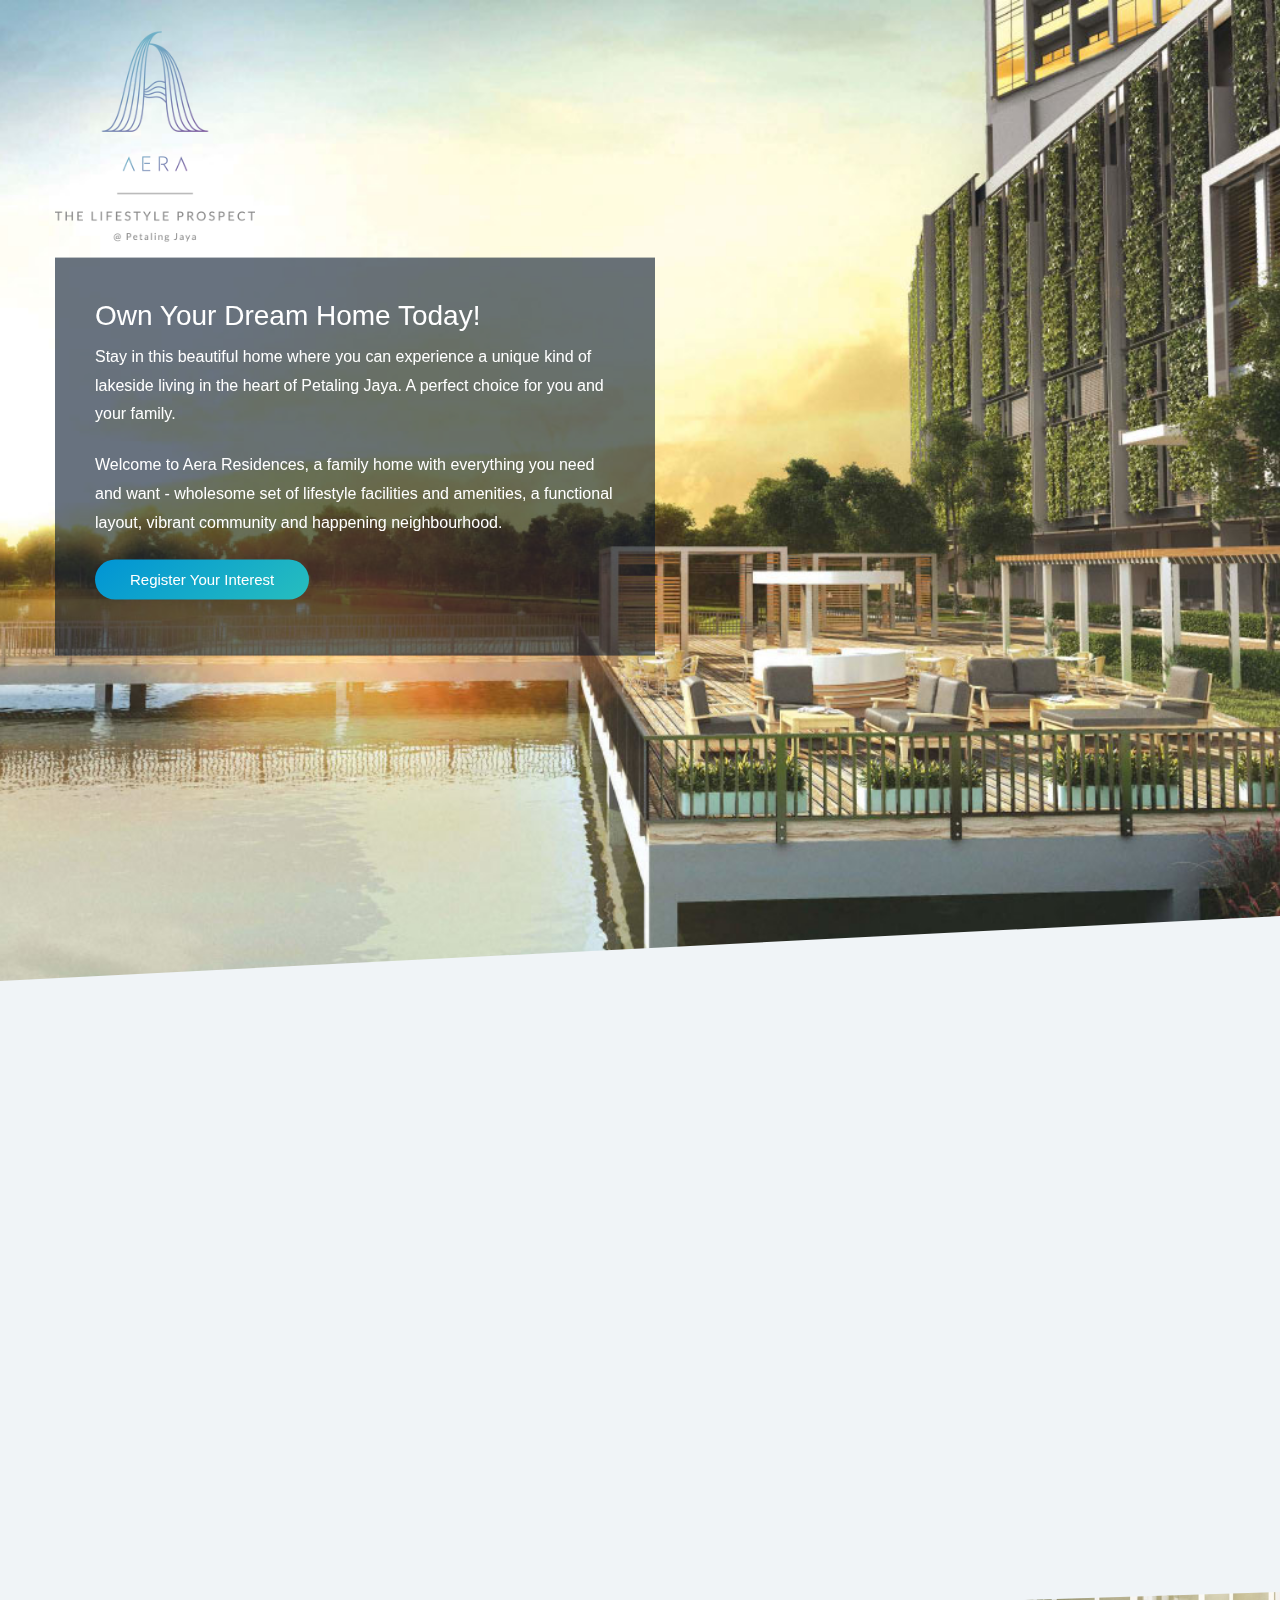
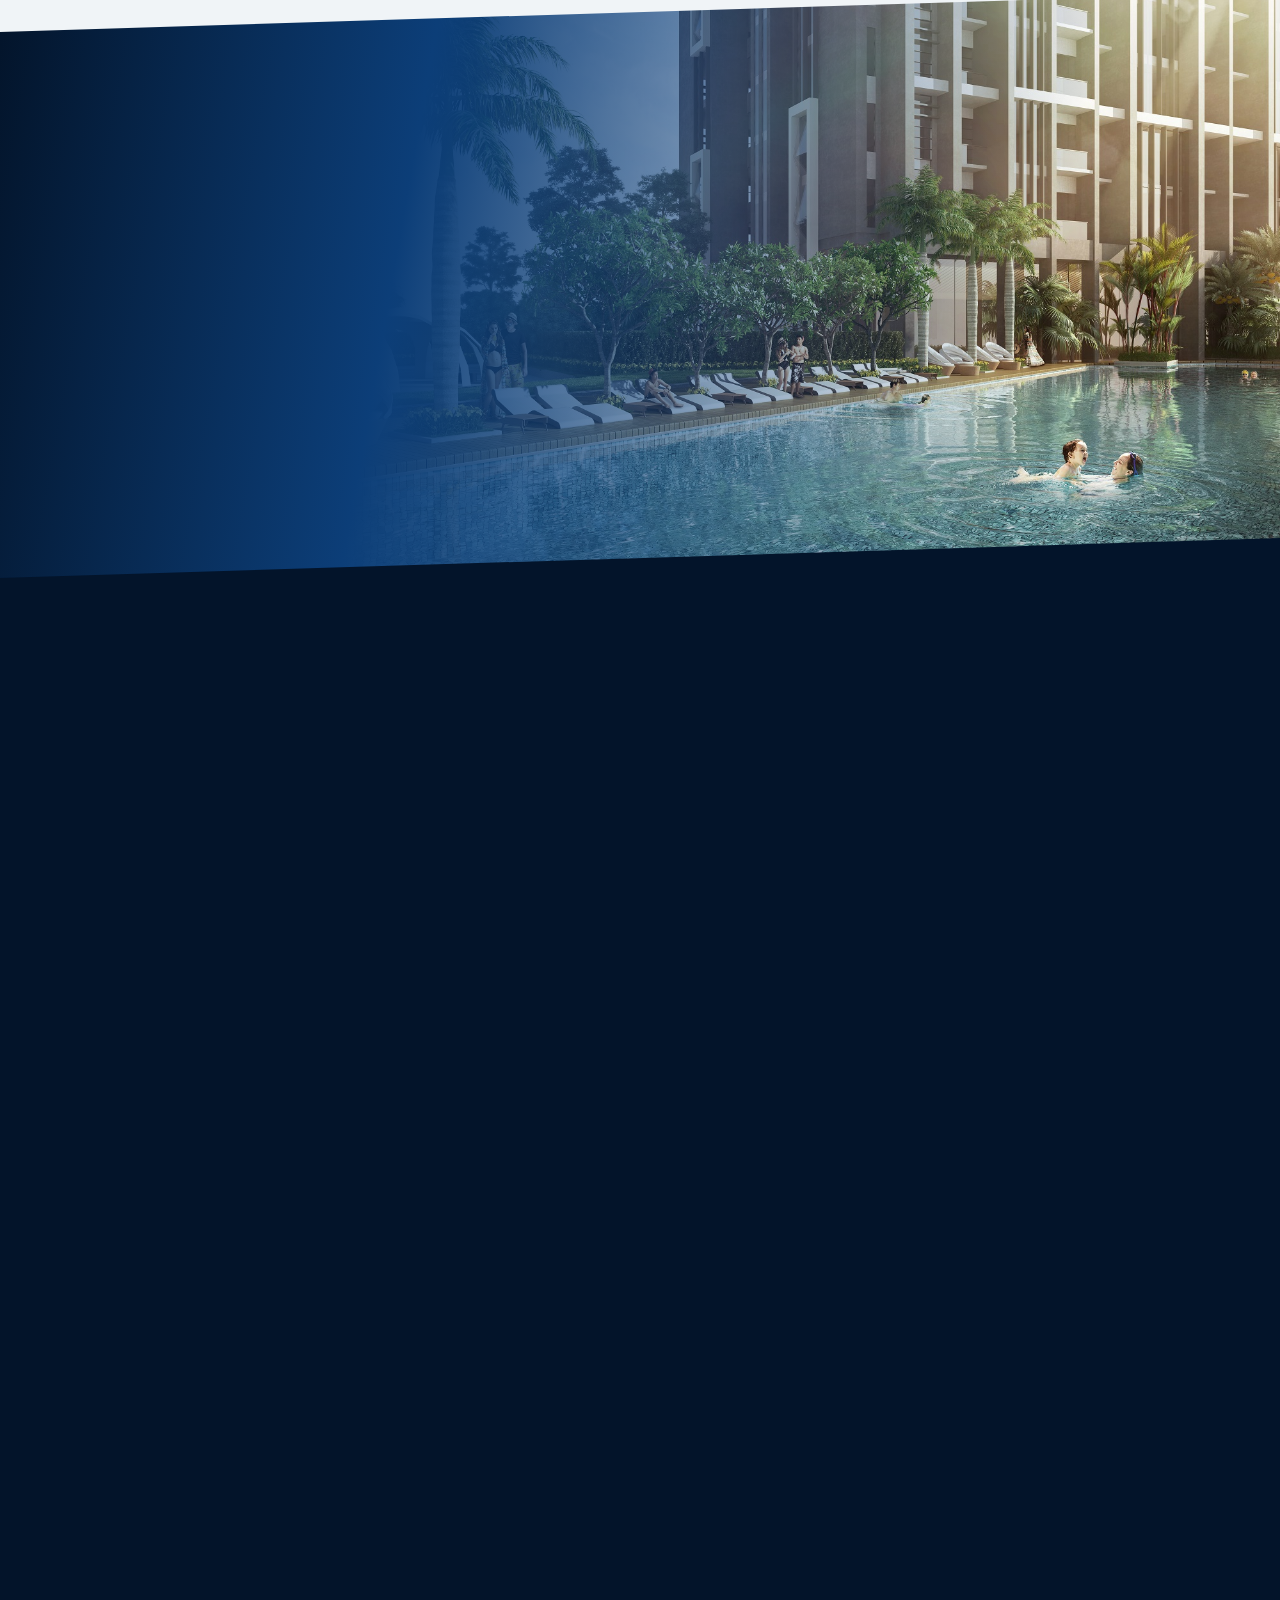
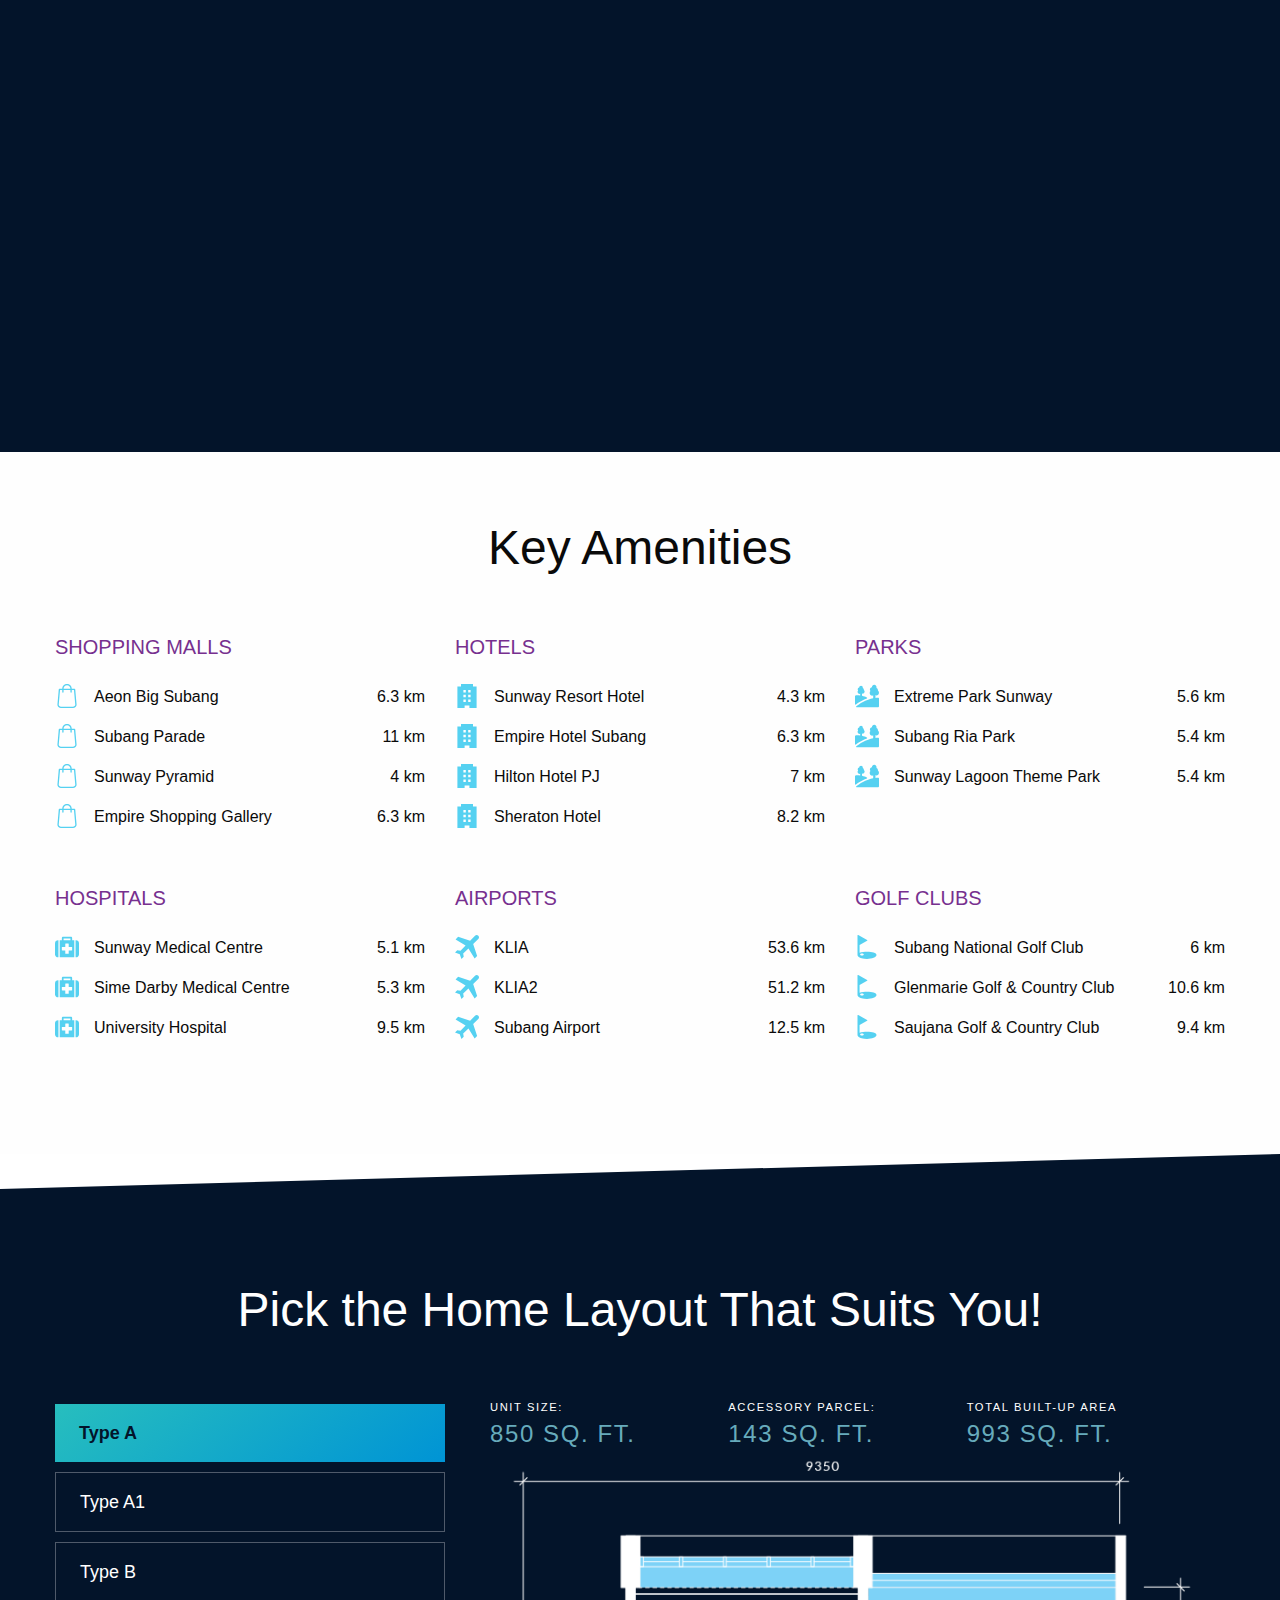
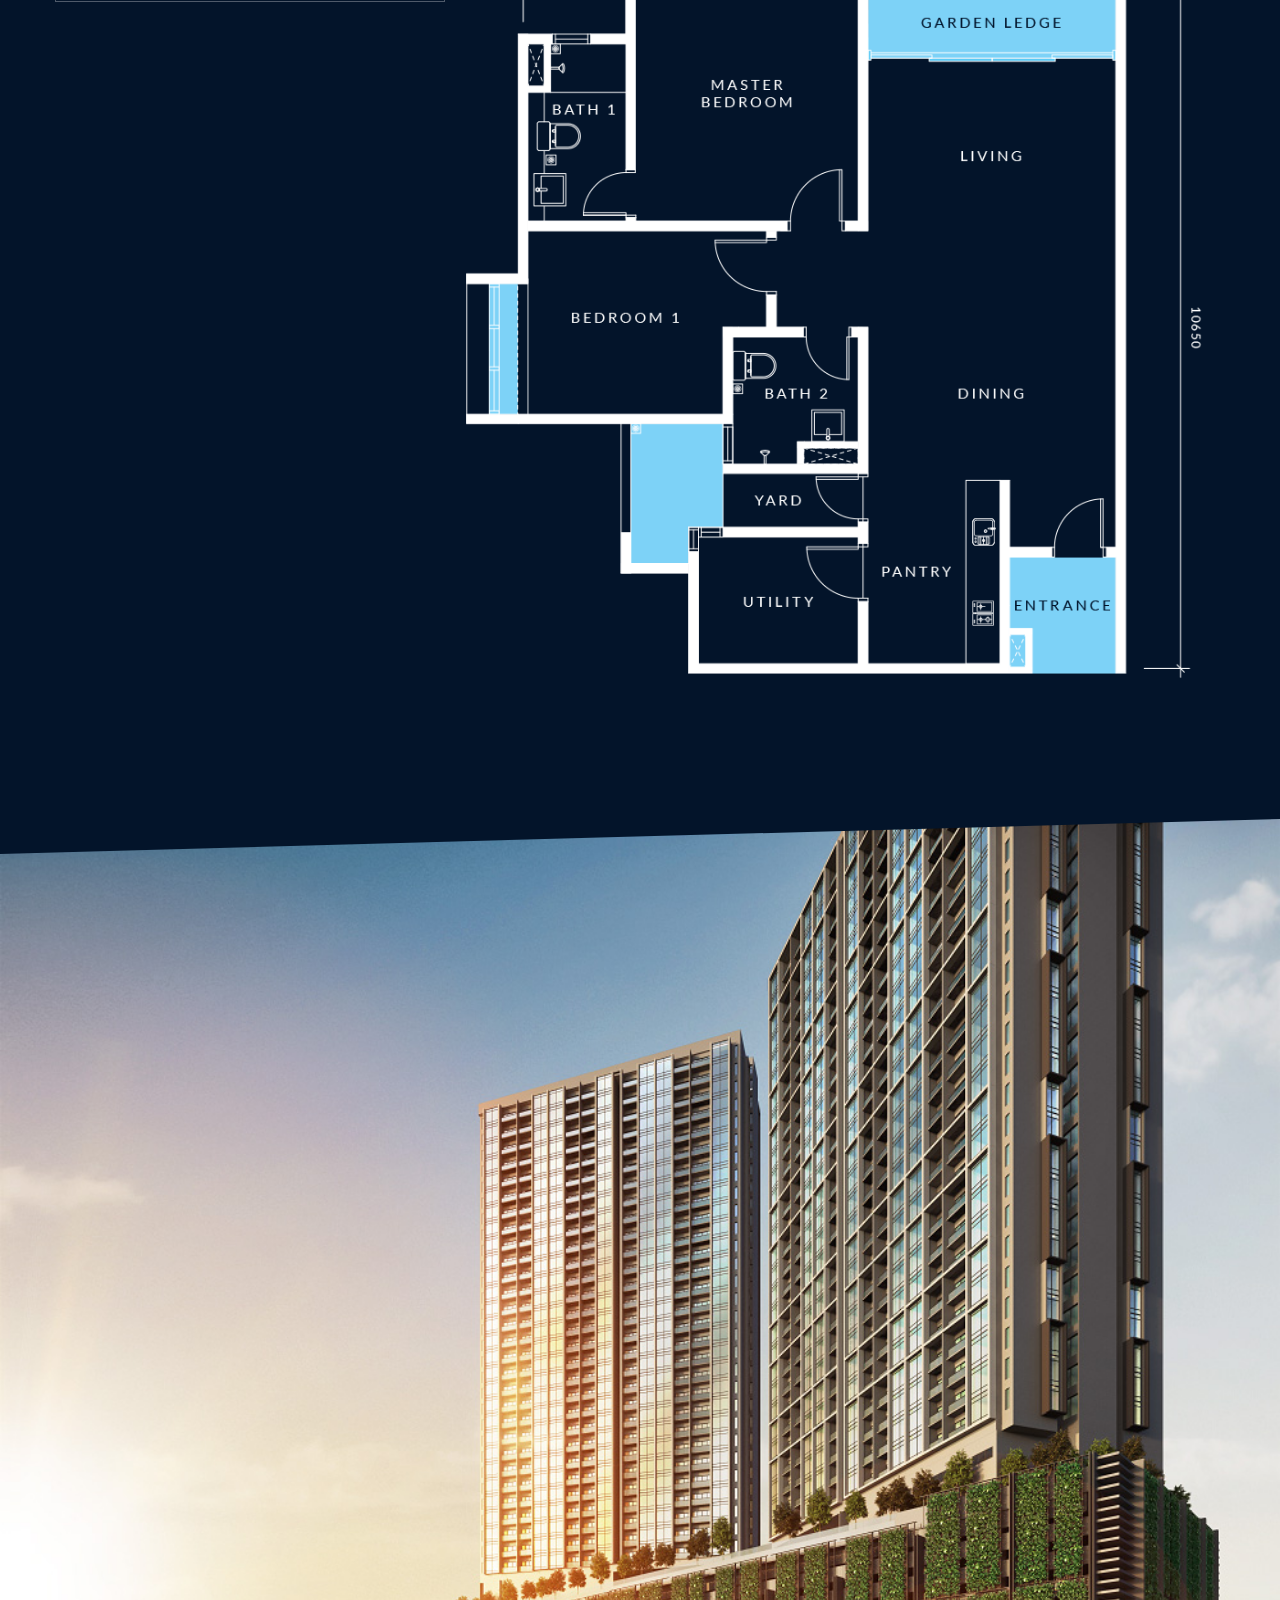
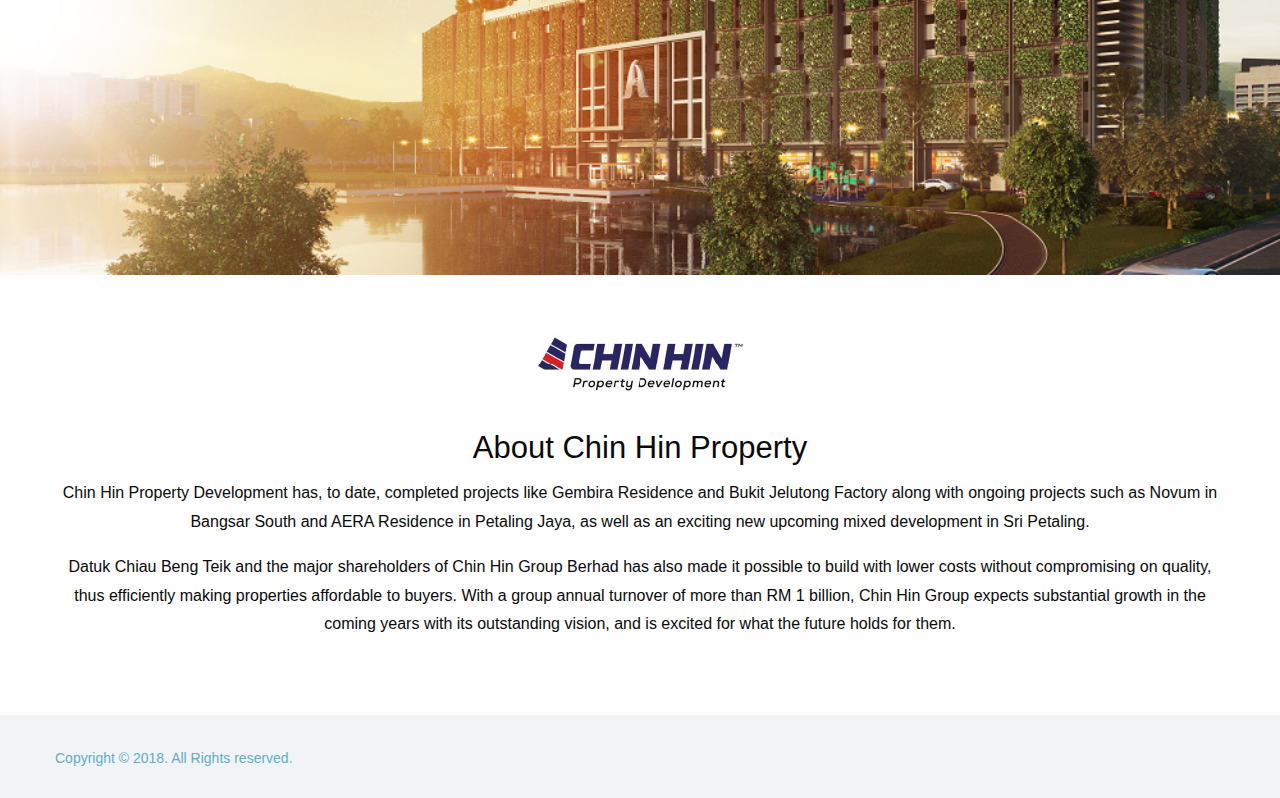
==== index.html @ 3e1ab2da "First commit DIST only" ====
<!DOCTYPE html>
<html class="no-js" lang="en" dir="ltr">

<head>
	<meta charset="utf-8" />
	<title>Attitude - Conference Template</title>
	<meta name="viewport" content="width=device-width, initial-scale=1.0">
	<!-- Favicon -->
	<link rel="shortcut icon" type="image/x-icon" href="assets/images/favicon.ico" />

	<link rel="stylesheet" href="assets/styles/vendors.min.css" />
	<link rel="stylesheet" href="style.css" />

	<!-- JavaScripts -->
	<script src="assets/javascripts/vendor.min.js"></script>
	<link href="https://fonts.googleapis.com/css?family=Hind:300,400,500,600,700|Poppins:300,400,500,600,700&amp;subset=devanagari,latin-ext"
	 rel="stylesheet">
</head>

<body>
	<div id="page" class="hfeed site boxed-page-full">
		<!-- In order to make the page boxed, you can apply 1. boxed-page-1280, 2. boxed-page-1400, 3. boxed-page-1600 or boxed-page-1920 -->
		<div id="main" class="site-main">
			<section id="home-page-hero" class="slider-intro home-page-hero bottom-edge" style="background-image: url('assets/images/header.jpg');">
				<div class="slide-alt">
					<!-- You can apply gradient-a, gradient-b, gradient-c, gradient-d -->
					<div class="slide-content">
						<div class="grid-container grid-container-padded">
							<div class="linear">
								<div class="grid-x">
									<div data-aos="fade-up" class="cell">
										<img data-aos="fade-right" src="assets/images/logo-small.png" alt="logo" class="logo-card">
										<div class="slide-content-inner">
											<h1 class="slide-title">Own Your Dream Home Today!</h1>
											<p>Stay in this beautiful home where you can experience a unique kind of lakeside living in the heart of Petaling
												Jaya. A perfect choice for you and your family.</p>
											<p>Welcome to Aera Residences, a family home with everything you need and want - wholesome set of lifestyle facilities
												and amenities, a functional layout, vibrant community and happening neighbourhood.</p>
											<a href="#contact" class="button action-button gradient-light-blue expanded">Register Your Interest</a>
											<!-- /.slide-actions -->
										</div>
									</div>
									<!-- /.slide-content-inner -->
								</div>
							</div>
							<!-- /.heading.fiftyHeight -->
						</div>
					</div>
			</section>
			<!-- /.home-page-hero -->
			<!-- Welcome Section -->
			<section id="about" class="welcome gray" data-magellan-target="about">
				<div class="grid-container">
					<div class="grid-x">
						<div class="cell large-12">
							<div class="text-center shadow top-negative float-box" data-aos="fade-up">
								<!-- add top negative -->
								<header class="section-head">
									<img class="float-center logo-card" src="assets/images/logo-small.png" alt="logo">
									<h3 class="section-title">Aera, The The Remarkable Residence @ Petaling Jaya</h3>
									<!-- /.section-title -->
									<p class="section-head-actions">
										Strategically situated in a location where thriving communities are a main attraction, the Subang, Bandar Sunway, Puchong
										and Petaling Jaya areas are known for their lively surroundings and never-ending activities. An abundance of entertainment
										and dining options are available, leaving residents and tourists alike spoilt for choice upon entering these ever
										bustling areas.
									</p>
									<!-- /.section-head-actions -->
									<hr>
								</header>
								<!-- /.section-head -->
								<div class="section-body">
									<div class="grid-x grid-margin-x">
										<div class="medium-6 large-4 cell">
											<h4>Connected to major highways & expressway</h4>
										</div>
										<div class="medium-6 large-4 cell">
											<h4>Leisurely & accommodating eateries in the neighbourhood</h4>
										</div>
										<div class="medium-6 large-4 cell">
											<h4>Laying the foundation for futures: Education Hubs</h4>
										</div>
										<div class="medium-6 large-4 large-offset-2 cell">
											<h4>Inspiring interior with designer furnishing</h4>
										</div>
										<div class="medium-6 large-4 cell">
											<h4>3KM to Bandar Sunway</h4>
										</div>
									</div>
								</div>
								<!-- /.section-body -->
							</div>
							<!-- /.radius.shadow -->
						</div>
					</div>
				</div>
			</section>
			<!-- /.welcome -->

			<!-- Speaker Section -->
			<div id="section-pool" class="section-pool" style="background-image: url('assets/images/pool-bg.jpg');" data-magellan-target="speakers">
				<section class="gradient-pool t-gray-b-blue lifestyle">
					<div class="grid-container inner-padding">
						<div class="grid-x">
							<div data-aos="fade-right" class="cell medium-7 large-4">
								<object type="image/svg+xml" data="assets/svg/yoga.svg"></object>
								<object type="image/svg+xml" data="assets/svg/restaurant.svg"></object>
								<object type="image/svg+xml" data="assets/svg/pool.svg"></object>
								<object type="image/svg+xml" data="assets/svg/drinks.svg"></object>
								<h3>Lifestyle Focused</h3>
								<!-- /.section-title -->
								<p>
									Subheadline: An impressive variety of facilities are at your disposal here at Aera Residence. Exuding a resort-style ambiance
									with lush palm trees, you can lounge around the pool, dive into the cool waters for respite, and stretch your tension
									away at the yoga deck.
								</p>
								<!-- /.section-head-actions -->
							</div>
						</div>
					</div>
				</section>
				<!-- /.team -->
			</div>

			<!-- Features Section -->
			<section class="map dark">
				<div class="grid-container">
					<div class="grid-x">
						<div class="cell large-10 large-offset-1">
							<div data-aos="fade-up" class="shadow top-negative float-box show-unit">
								<!-- add top negative -->
								<img src="assets/images/indoor1.jpg" alt="logo">
								<header>
									<h3>Show Unit is Open for Viewing!</h3>
									<p>Book a session to visit our show unit. Make an appointment with us now!</p>
									<a href="#contact" class="button action-button gradient-light-blue expanded">Schedule for Viewing</a>
								</header>
								<!-- /.section-head -->
							</div>
							<!-- /.radius.shadow -->
						</div>
						<div data-aos="fade" class="cell text-center map">
							<h1 class="section-title">Where Three Cities Meet</h1>
							<h5 class="subheader">Excellent Connectivity & Accessibility</h5>
							<p class="section-text">Sitting right in the apex where major cities converge, Aera Residence is geared to be in the centre of it all. Residents
								will enjoy unparalleled accessibility to landmarks and lifestyle hubs, and elevate the living experience to one that
								is abovethe rest.</p>
							<img src="assets/images/map.png" alt="">
						</div>
					</div>
				</div>
			</section>
			<!-- /.map -->
			<section>
				<div class="grid-container">
					<div class="grid-x inner-padding grid-padding-x">
						<div class="cell">
							<div class="header section-head">
								<h1 class="section-title">Key Amenities</h1>
							</div>
						</div>
						<div class="cell medium-6 large-4 place-list malls">
							<h5>SHOPPING MALLS</h5>
							<ul>
								<li>
									<object type="image/svg+xml" data="assets/svg/shopping.svg"></object>
									<span class="place">Aeon Big Subang</span>
									<span class="distance">6.3 km</span>
								</li>
								<li>
									<object type="image/svg+xml" data="assets/svg/shopping.svg"></object>Subang Parade
									<span class="distance">11 km</span>
								</li>
								<li>
									<object type="image/svg+xml" data="assets/svg/shopping.svg"></object>Sunway Pyramid
									<span class="distance">4 km</span>
								</li>
								<li>
									<object type="image/svg+xml" data="assets/svg/shopping.svg"></object>Empire Shopping Gallery
									<span class="distance">6.3 km</span>
								</li>
							</ul>
						</div>
						<div class="cell medium-6 large-4 place-list hotels">
							<h5>HOTELS</h5>
							<ul>
								<li>
									<object type="image/svg+xml" data="assets/svg/hotel.svg"></object>Sunway Resort Hotel
									<span class="distance">4.3 km</span>
								</li>
								<li>
									<object type="image/svg+xml" data="assets/svg/hotel.svg"></object>Empire Hotel Subang
									<span class="distance">6.3 km</span>
								</li>
								<li>
									<object type="image/svg+xml" data="assets/svg/hotel.svg"></object>Hilton Hotel PJ
									<span class="distance">7 km</span>
								</li>
								<li>
									<object type="image/svg+xml" data="assets/svg/hotel.svg"></object>Sheraton Hotel
									<span class="distance">8.2 km</span>
								</li>
							</ul>
						</div>
						<div class="cell medium-6 large-4 place-list parks">
							<h5>PARKS</h5>
							<ul>
								<li>
									<object type="image/svg+xml" data="assets/svg/parks.svg"></object>Extreme Park Sunway
									<span class="distance">5.6 km</span>
								</li>
								<li>
									<object type="image/svg+xml" data="assets/svg/parks.svg"></object>Subang Ria Park
									<span class="distance">5.4 km</span>
								</li>
								<li>
									<object type="image/svg+xml" data="assets/svg/parks.svg"></object>Sunway Lagoon Theme Park
									<span class="distance">5.4 km</span>
								</li>
							</ul>
						</div>
						<div class="cell medium-6 large-4 place-list hospitals">
							<h5>HOSPITALS</h5>
							<ul>
								<li>
									<object type="image/svg+xml" data="assets/svg/hospital.svg"></object>Sunway Medical Centre
									<span class="distance">5.1 km</span>
								</li>
								<li>
									<object type="image/svg+xml" data="assets/svg/hospital.svg"></object>Sime Darby Medical Centre
									<span class="distance">5.3 km</span>
								</li>
								<li>
									<object type="image/svg+xml" data="assets/svg/hospital.svg"></object>University Hospital
									<span class="distance">9.5 km</span>
								</li>
							</ul>
						</div>
						<div class="cell medium-6 large-4 place-list airports">
							<h5>AIRPORTS</h5>
							<ul>
								<li>
									<object type="image/svg+xml" data="assets/svg/plane.svg"></object>KLIA
									<span class="distance">53.6 km</span>
								</li>
								<li>
									<object type="image/svg+xml" data="assets/svg/plane.svg"></object>KLIA2
									<span class="distance">51.2 km</span>
								</li>
								<li>
									<object type="image/svg+xml" data="assets/svg/plane.svg"></object>Subang Airport
									<span class="distance">12.5 km</span>
								</li>
							</ul>
						</div>
						<div class="cell medium-6 large-4 place-list golf-clubs">
							<h5>GOLF CLUBS</h5>
							<ul>
								<li>
									<object type="image/svg+xml" data="assets/svg/golf.svg"></object>Subang National Golf Club
									<span class="distance">6 km</span>
								</li>
								<li>
									<object type="image/svg+xml" data="assets/svg/golf.svg"></object>Glenmarie Golf & Country Club
									<span class="distance">10.6 km</span>
								</li>
								<li>
									<object type="image/svg+xml" data="assets/svg/golf.svg"></object>Saujana Golf & Country Club
									<span class="distance">9.4 km</span>
								</li>
							</ul>
						</div>
					</div>
				</div>
			</section>
			<!-- Schedule -->
			<section class="floor-plan dark t-white-b-gray">
				<div class="grid-container inner-padding">
					<div class="grid-x">
						<div class="cell">
							<header class="section-head">
								<h1 class="section-title">Pick the Home Layout That Suits You!</h1>
							</header>
							<!-- /.section-head -->
							<div class="grid-x collapse schedule-body">
								<div class="cell large-4">
									<ul class="vertical tabs" data-tabs id="example-tabs">
										<li class="tabs-title is-active">
											<a href="#panel1v" aria-selected="true">Type A</a>
										</li>
										<li class="tabs-title">
											<a href="#panel2v">Type A1</a>
										</li>
										<li class="tabs-title">
											<a href="#panel3v">Type B</a>
										</li>
									</ul>
								</div>
								<div class="cell large-8">
									<div class="tabs-content" data-tabs-content="example-tabs">
										<!-- Pane #1 -->
										<div class="tabs-panel is-active " id="panel1v">
											<div class="grid-x grid-padding-x size">
												<div class="cell medium-4">UNIT SIZE:
													<span>850 SQ. FT.</span>
												</div>
												<div class="cell medium-4">ACCESSORY PARCEL:
													<span>143 SQ. FT.</span>
												</div>
												<div class="cell medium-4">TOTAL BUILT-UP AREA
													<span>993 SQ. FT.</span>
												</div>
											</div>
											<div class="cell plan-img">
												<img src="assets/images/type-a.png" alt="">
											</div>
										</div>
										<!-- /#panel1v -->
										<div class="tabs-panel" id="panel2v">
											<div class="grid-x grid-padding-x size">
												<div class="cell medium-4">UNIT SIZE:
													<span>850 SQ. FT.</span>
												</div>
												<div class="cell medium-4">ACCESSORY PARCEL:
													<span>160 SQ. FT.</span>
												</div>
												<div class="cell medium-4">TOTAL BUILT-UP AREA
													<span>1,010 SQ. FT.</span>
												</div>
											</div>
											<div class="cell plan-img">
												<img src="assets/images/type-a1.png" alt="">
											</div>
										</div>
										<!-- /#panel1v -->
										<div class="tabs-panel " id="panel3v">
											<div class="grid-x grid-padding-x size">
												<div class="cell medium-4">UNIT SIZE:
													<span>550 SQ. FT.</span>
												</div>
												<div class="cell medium-4">ACCESSORY PARCEL:
													<span>168 SQ. FT.</span>
												</div>
												<div class="cell medium-4">TOTAL BUILT-UP AREA
													<span>718 SQ. FT.</span>
												</div>
											</div>
											<div class="cell plan-img">
												<img src="assets/images/type-b.png" alt="">
											</div>
										</div>
										<!-- /#panel1v -->

									</div>
								</div>
							</div>
						</div>
						<div class="clearfix"></div>
					</div>
					<!-- /.row -->
				</div>
			</section>
			<!-- Boob Appointment Sectin -->
			<section id="contact" class="contact inner-padding gray" style="background-image: url('assets/images/full-build.jpg');">
				<div class="grid-container inner-padding">
					<div class="grid-x">
						<div class="cell medium-10 medium-offset-1 shadow float-box" data-aos="fade-up">
							<header class="section-head">
								<h3 class="section-title text-center ">You are a step closer to your dream home!</h3>
								<p class="section-head-actions text-center">Fill in your details below to get more information about easy ownership scheme, and get to schedule a private viewing
									at our show unit. Wait no more!</p>
								<hr>
							</header>
							<!-- /.section-head -->
							<div class="section-body">
								<form data-abide novalidate>
									<div data-abide-error class="alert callout" style="display: none;">
										<p>
											<i class="fi-alert"></i> There are some errors in your form.</p>
									</div>

									<!-- First Name -->
									<div class="grid-x grid-margin-x">
										<div class="cell small-12 medium-4 ">
											<label>
												<input type="text" placeholder="Your Name" aria-describedby="Insert Your Name" required>
												<span class="form-error">
													Name is required
												</span>
											</label>
										</div>
										<!-- Email -->
										<div class="cell small-12 medium-4">
											<label>
												<input type="email" placeholder="Email" aria-describedby="Insert Your Email" required>
												<span class="form-error">
													Email address is required
												</span>
											</label>
										</div>
										<!-- contact -->
										<div class="cell small-12 medium-4 ">
											<label>
												<input type="tel" placeholder="Contact Number" aria-describedby="Contact Number" required>
												<span class="form-error">
													Phone Number is required
												</span>
											</label>
										</div>
										<!-- /.grid-x .grid-margin-x -->
										<!-- Submit Button -->
										<fieldset class="cell medium-8">
											<input id="checkbox1" type="checkbox">
											<label class="small-text" for="checkbox1">I confirm that I have read and understand your Privacy Policy and hereby consent to the collection and processing
												of my personal data by or on behalf of Chin Hin Property Development and/or its related corporations, jointly
												controlled companies, associates, saffiliates and partners in accordance therewith.</label>
										</fieldset>
										<fieldset class="cell medium-4">
											<button class="button action-button purple expanded" type="submit" value="Submit">Send Now</button>
										</fieldset>
								</form>
								</div>
							</div>
						</div>
					</div>
			</section>
			<!-- /.contact -->
			<section class="about-chinhin">
				<div class="grid-container inner-padding">
					<div class="grid-x">
						<div class="cell text-center">
							<img src="assets/images/Chin-logo.png" alt="Chin Properties logo">
							<h3>About Chin Hin Property</h3>
							<p>Chin Hin Property Development has, to date, completed projects like Gembira Residence and Bukit Jelutong Factory along
								with ongoing projects such as Novum in Bangsar South and AERA Residence in Petaling Jaya, as well as an exciting
								new upcoming mixed development in Sri Petaling.</p>
							<p>Datuk Chiau Beng Teik and the major shareholders of Chin Hin Group Berhad has also made it possible to build with
								lower costs without compromising on quality, thus efficiently making properties affordable to buyers. With a group
								annual turnover of more than RM 1 billion, Chin Hin Group expects substantial growth in the coming years with its
								outstanding vision, and is excited for what the future holds for them.</p>
						</div>
					</div>
				</div>
			</section>
			</div>
			<!-- #main -->

			<!-- Footer Section -->
			<footer id="colophon" class="site-footer gray" role="contentinfo">
				<!-- Copyright Section -->
				<div class="copy">
					<div class="grid-container">
						<div class="grid-x grid-margin-x">
							<div class="small-12 medium-auto cell">
								<p class="copyright">
									Copyright &copy; 2018. All Rights reserved.
								</p>
							</div>
						</div>
					</div>
				</div>
			</footer>
			<!-- .site-footer -->
			</div>
			<!-- JavaScripts -->
			<script src="assets/javascripts/main.min.js"></script>
</body>

</html>
---- style.css ----
/*
Theme Name: Attitude HTML Template
Theme URI: https://wplook.com/
Author: WPlook Themes (Victor Tihai)
Author URI: https://wplook.com/
Description: Attitude is HTML Template
Version: 1.0.2
Last Update: 08/09/2017 (d/m/y);


==========================================================================
===== Table Of Content  =====
==========================================================================

0. MIXIN Founctions
1. Boxed Size
2. Background Gradients
	Gradient -> a
	Gradient -> b
	Gradient -> c
	Gradient -> d
	Gradient -> e
	Gradient -> f
	Gradient -> g
	Gradient -> h
	Gradient -> i
	Gradient -> j
3. Text Gradients
4. Border Gradients
5. Opacity
6. Radius
7. Shadow
8. Edges
9. Typography
10. Toolbar
11. Header
12. Slider Intro
13. Menus
14. Blog Posts
15. Single Post Styles
16. Sections
	Default Section Styles
	Sponsor Section
	Donation Slider Section
	Book Appointment Section
	Welcome Section
	Action Bar Section
	Key Benefits Section
	Price Section
	Blog Posts Section
	Schedule Section
	Testimonials Section
	Team Section
	Welcome Section 2
	Venue Section
	Features Section
17. Comments
18. Sidebar Widgets
19. Elements - > Accordion
20. Owl Carousel
21. Footer
22. Buttons
23. Projects
24. Motion ui Transitions
25. Motion ui Animations

*/
/* ==========================================================================
/* ===== MIXIN Founctions  ===== */
/*========================================================================== */
@keyframes pulse {
  0% {
    -webkit-transform: scale(1);
            transform: scale(1);
    opacity: 1; }
  50% {
    -webkit-transform: scale(1.2);
            transform: scale(1.2);
    opacity: 0,7; }
  100% {
    -webkit-transform: scale(1);
            transform: scale(1);
    opacity: 1; } }

@-webkit-keyframes pulse {
  0% {
    -webkit-transform: scale(1);
    opacity: 1; }
  50% {
    -webkit-transform: scale(1.2);
    opacity: 0,7; }
  100% {
    -webkit-transform: scale(1);
    opacity: 1; } }

/* ==========================================================================
/* ===== Boxed  ===== */
/*========================================================================== */
.boxed-page-1280 {
  max-width: 1280px;
  margin: 0 auto; }

.boxed-page-1400 {
  max-width: 1400px;
  margin: 0 auto; }

.boxed-page-1600 {
  max-width: 1600px;
  margin: 0 auto; }

.boxed-page-1920 {
  max-width: 1920px;
  margin: 0 auto; }

/* ==========================================================================
/* ===== Text Gradients  ===== */
/*========================================================================== */
.textGrad-blue {
  background: -webkit-linear-gradient(142deg, #0094d5, #27bebe);
  -webkit-background-clip: text;
  -webkit-text-fill-color: transparent; }

.textGrad-purple {
  background: -webkit-linear-gradient(142deg, #77308F, #0C3F7B);
  -webkit-background-clip: text;
  -webkit-text-fill-color: transparent; }

/* ==========================================================================
/* ===== Border Gradients  ===== */
/*========================================================================== */
.borderGrad-purple {
  border-left: 1px solid #77308F;
  border-right: 1px solid #0C3F7B;
  background-image: -webkit-linear-gradient(142deg, #77308F, #0C3F7B), -webkit-linear-gradient(142deg, #77308F, #0C3F7B);
  background-size: 100% 1px;
  background-position: 0 100%, 0 0;
  background-repeat: no-repeat;
  background-clip: border-box; }

/* ==========================================================================
/* ===== Opacity  ===== */
/*========================================================================== */
.opacity90 {
  opacity: 0.9; }

/* ==========================================================================
/* ===== Blur  ===== */
/*========================================================================== */
.blur {
  -webkit-filter: blur(5px);
          filter: blur(5px); }

/* ==========================================================================
/* ===== Radius  ===== */
/*========================================================================== */
.radius {
  border-radius: 4px; }

/* ==========================================================================
/* ===== Shadow  ===== */
/*========================================================================== */
.shadow {
  -webkit-box-shadow: 0px 0px 20px 2px rgba(0, 0, 0, 0.1);
  box-shadow: 0px 0px 20px 2px rgba(0, 0, 0, 0.1);
  background: #fff; }

/* ==========================================================================
/* ===== Edges  ===== */
/*========================================================================== */
.t-gray-b-blue {
  position: relative;
  position: relative;
  padding: 60px 0 80px 0; }
  .t-gray-b-blue::before {
    background-image: url("data:image/svg+xml,%3Csvg xmlns='http://www.w3.org/2000/svg' preserveAspectRatio='none' viewBox='0 0 100 40' fill='rgb(240,244,247)' fill-opacity='1'%3E%3Cpolygon points='0,0 100,0 0,40'%3E%3C/polygon%3E%3C/svg%3E");
    background-position: center center;
    background-repeat: no-repeat;
    background-size: 100% 100%;
    content: '';
    height: 40px;
    left: 0;
    position: absolute;
    right: 0;
    width: 100%;
    z-index: 1;
    top: 0; }
  .t-gray-b-blue::after {
    background-image: url("data:image/svg+xml,%3Csvg xmlns='http://www.w3.org/2000/svg' preserveAspectRatio='none' viewBox='0 0 100 40' fill='rgb(3,20,42)' fill-opacity='1'%3E%3Cpolygon points='0,40 100,40 100,0'%3E%3C/polygon%3E%3C/svg%3E");
    background-position: center center;
    background-repeat: no-repeat;
    background-size: 100% 100%;
    content: '';
    height: 40px;
    left: 0;
    position: absolute;
    right: 0;
    width: 100%;
    z-index: 1;
    bottom: 0; }

.t-white-b-gray {
  position: relative;
  padding: 60px 0 80px 0; }
  .t-white-b-gray::before {
    background-image: url("data:image/svg+xml,%3Csvg xmlns='http://www.w3.org/2000/svg' preserveAspectRatio='none' viewBox='0 0 100 35' fill='rgb(255,255,255)' fill-opacity='1'%3E%3Cpolygon points='0,0 100,0 0,35'%3E%3C/polygon%3E%3C/svg%3E");
    background-position: center center;
    background-repeat: no-repeat;
    background-size: 100% 100%;
    content: '';
    height: 35px;
    left: 0;
    position: absolute;
    right: 0;
    width: 100%;
    z-index: 1;
    top: 0; }

.contact {
  position: relative; }
  .contact::before {
    background-image: url("data:image/svg+xml,%3Csvg xmlns='http://www.w3.org/2000/svg' preserveAspectRatio='none' viewBox='0 0 100 35' fill='rgb(3,20,42)' fill-opacity='1'%3E%3Cpolygon points='0,0 100,0 0,35'%3E%3C/polygon%3E%3C/svg%3E");
    background-position: center center;
    background-repeat: no-repeat;
    background-size: 100% 100%;
    content: '';
    height: 35px;
    left: 0;
    position: absolute;
    right: 0;
    width: 100%;
    z-index: 1;
    top: 0; }

/* ==========================================================================
/* ===== Typography  ===== */
/*========================================================================== */
body {
  font-family: "lato", sans-serif; }

h1, h2, h3, h4, h5, h6 {
  font-family: "lato", sans-serif;
  font-weight: 300; }

.float-box h3 {
  font-family: "Playfair Display", serif; }

.float-box {
  color: #03142A; }

p {
  line-height: 1.8rem; }

.fine-print {
  font-size: .9rem; }

.subheader {
  font-family: "Playfair Display", serif;
  color: white; }

/* ==========================================================================
/* ===== Toolbar  ===== */
/*========================================================================== */
#toolbar {
  margin: 10px 0; }
  #toolbar p {
    margin: 0px;
    color: #03142A; }
  #toolbar a {
    font-size: 1.125rem; }

/* ==========================================================================
/* ===== Header  ===== */
/*========================================================================== */
section.teaser {
  background-size: cover;
  background-position: center; }
  section.teaser .teaser-content {
    color: #ffffff; }
    section.teaser .teaser-content h1 {
      font-size: 3.75rem;
      font-weight: 700; }
    section.teaser .teaser-content h2 {
      font-size: 1.25rem; }
    section.teaser .teaser-content h3 {
      font-size: 1.2rem;
      font-weight: 600; }
  section.teaser .bottom-cell {
    background: #f0f4f7; }
    section.teaser .bottom-cell h1 {
      color: #000;
      padding: 40px 0 10px 0; }
    section.teaser .bottom-cell i {
      font-size: 2rem; }
  section.teaser #typed {
    text-decoration: underline;
    font-weight: 700; }

.home-page-hero {
  position: relative;
  height: 109vh;
  min-height: 600px;
  background-size: cover;
  background-position: center;
  color: white;
  display: -webkit-box;
  display: -ms-flexbox;
  display: flex;
  -webkit-box-orient: vertical;
  -webkit-box-direction: normal;
      -ms-flex-direction: column;
          flex-direction: column;
  -ms-flex-pack: distribute;
      justify-content: space-around;
  padding: 80px 10px 0 10px;
  position: relative; }
  .home-page-hero::after {
    background-image: url("data:image/svg+xml,%3Csvg xmlns='http://www.w3.org/2000/svg' preserveAspectRatio='none' viewBox='0 0 100 65' fill='rgb(240,244,247)' fill-opacity='1'%3E%3Cpolygon points='0,65 100,65 100,0'%3E%3C/polygon%3E%3C/svg%3E");
    background-position: center center;
    background-repeat: no-repeat;
    background-size: 100% 100%;
    content: '';
    height: 65px;
    left: 0;
    position: absolute;
    right: 0;
    width: 100%;
    z-index: 1;
    bottom: 0; }
  .home-page-hero .overlay {
    position: absolute;
    top: 0;
    left: 0;
    width: 100%;
    height: 100%; }
  .home-page-hero h1 {
    font-size: 2rem; }
  .home-page-hero .heading.twentyfiveHeight {
    padding-top: 20vh; }
  .home-page-hero .heading.fiftyHeight {
    padding-top: 35vh; }
  .home-page-hero .heading.seventyfiveHeight {
    padding-top: 55vh; }
  .home-page-hero .heading h1 {
    font-size: 3.75rem;
    font-weight: 700; }
  .home-page-hero .heading h2 {
    font-size: 1.25rem; }
  .home-page-hero .action {
    position: absolute;
    bottom: 120px;
    left: 0;
    display: block;
    width: 100%; }
    .home-page-hero .action h3 {
      font-size: 1.2rem;
      font-weight: 600; }
    .home-page-hero .action P {
      color: #ffffff; }
    .home-page-hero .action .scroll-down {
      animation-name: pulse;
      -webkit-animation-name: pulse;
      animation-duration: 1.5s;
      -webkit-animation-duration: 1.5s;
      animation-iteration-count: infinite;
      -webkit-animation-iteration-count: infinite;
      cursor: pointer;
      font-size: 3rem;
      text-align: center; }
      .home-page-hero .action .scroll-down a {
        color: #fff; }

/* ==========================================================================
/* ===== Slider Intro  ===== */
/*========================================================================== */
.no-js .slider-intro {
  display: none; }

.slider-intro {
  position: relative;
  clear: both; }
  .slider-intro .slider-actions {
    position: absolute;
    z-index: 200;
    left: 0;
    top: 50%;
    width: 100%; }
  .slider-intro .owl-prev,
  .slider-intro .owl-next {
    position: absolute;
    top: -17px;
    width: 40px;
    cursor: pointer;
    font-size: 24px;
    color: #fff;
    text-align: center; }
  .slider-intro .owl-prev,
  .slider-intro .owl-next {
    -webkit-transition: color .2s ease-out;
    transition: color .2s ease-out; }
  .slider-intro .owl-prev:hover,
  .slider-intro .owl-next:hover {
    color: #f0f4f7; }
  .slider-intro .owl-prev {
    left: 30px; }
  .slider-intro .owl-next {
    right: 30px; }
  .slider-intro .slides {
    list-style: none outside none;
    margin: 0px;
    padding: 0px; }
  .slider-intro .slide-alt {
    position: relative;
    /*min-height: 80vh; */ }
    .slider-intro .slide-alt.fiftyHeight {
      padding-top: 50vh; }
    .slider-intro .slide-alt.seventyfiveHeight {
      padding-top: 75vh; }
    .slider-intro .slide-alt.fullHeight {
      padding-top: 100vh; }
    .slider-intro .slide-alt .slide-image {
      position: absolute;
      left: 0;
      top: 0;
      width: 100%;
      height: 100%; }
      .slider-intro .slide-alt .slide-image .overlay {
        position: absolute;
        top: 0;
        bottom: 0;
        left: 0;
        right: 0;
        height: 100%;
        width: 100%;
        -webkit-transition: .5s ease;
        transition: .5s ease;
        z-index: 0; }
    .slider-intro .slide-alt .slide-content {
      position: absolute;
      left: 0;
      top: 20%;
      width: 100%; }
      .slider-intro .slide-alt .slide-content {
        -webkit-transform: translateY(-80%);
                transform: translateY(-80%); }
      .slider-intro .slide-alt .slide-content .slide-content-inner {
        max-width: 600px;
        padding: 40px;
        background: rgba(3, 20, 42, 0.6);
        color: #fff; }
      .slider-intro .slide-alt .slide-content p {
        margin-bottom: 22px;
        color: #ffffff;
        font-size: 1rem; }
    .slider-intro .slide-alt .slide-title {
      font-size: 1.75rem;
      color: #ffffff;
      line-height: 1.3; }
  .slider-intro .active .slide-alt .slide-content .slide-content-inner {
    -webkit-animation-duration: 1s;
            animation-duration: 1s; }

/* ==========================================================================
/* ===== Blog Posts ===== */
/*========================================================================== */
.blog-list-section {
  /* ===== When the post elements are Vertically aligned ===== */ }
  .blog-list-section.gray {
    background: #f0f4f7; }
  .blog-list-section .owl-carousel-post article {
    margin: 15px; }
  .blog-list-section .blog-list {
    margin: 100px 0; }
  .blog-list-section article {
    background: #ffffff;
    margin-bottom: 30px; }
  .blog-list-section .post-image img {
    border-bottom-right-radius: 0;
    border-bottom-left-radius: 0; }
  .blog-list-section .post-body {
    margin: 20px; }
    .blog-list-section .post-body .post-title {
      font-size: 1.125rem; }
  .blog-list-section .post-meta {
    padding-bottom: 1px; }
    .blog-list-section .post-meta li {
      font-size: 0.875rem;
      display: inline-block;
      color: #67ABBC; }
      .blog-list-section .post-meta li i {
        margin-right: 5px; }
  .blog-list-section .format-quote {
    min-height: 300px;
    position: relative; }
    .blog-list-section .format-quote.gray {
      background: #f0f4f7; }
    .blog-list-section .format-quote.black {
      background: #03142A; }
    .blog-list-section .format-quote blockquote {
      position: absolute;
      bottom: 0px;
      border: 0px;
      font-size: 1.375rem;
      margin: 0 10% 10% 10%; }
  .blog-list-section .format-image {
    background-size: cover;
    background-position: 0 0;
    position: relative;
    min-height: 300px; }
    .blog-list-section .format-image p, .blog-list-section .format-image a {
      color: #ffffff; }
    .blog-list-section .format-image .overlay {
      position: absolute;
      top: 0;
      left: 0;
      width: 100%;
      height: 100%;
      overflow: hidden; }
    .blog-list-section .format-image .post-body {
      position: absolute;
      bottom: 20px; }
    .blog-list-section .format-image .post-meta {
      position: absolute;
      bottom: 0px; }
      .blog-list-section .format-image .post-meta li {
        font-size: 0.875rem;
        display: inline-block;
        color: #ffffff; }
        .blog-list-section .format-image .post-meta li i {
          margin-right: 5px; }
  .blog-list-section.vertical-post .post-image img {
    border-top-right-radius: 0;
    border-bottom-right-radius: 0;
    border-bottom-left-radius: 5px; }
    @media screen and (max-width: 63.9375em) {
      .blog-list-section.vertical-post .post-image img {
        border-top-right-radius: 5px;
        border-bottom-right-radius: 0;
        border-bottom-left-radius: 0; } }
  .blog-list-section.vertical-post .responsive-embed {
    margin-bottom: 0px; }
  .blog-list-section.vertical-post .large-order-2 .post-image img {
    border-top-right-radius: 5px;
    border-top-left-radius: 0;
    border-bottom-right-radius: 5px;
    border-bottom-left-radius: 0; }
    @media screen and (max-width: 63.9375em) {
      .blog-list-section.vertical-post .large-order-2 .post-image img {
        border-top-right-radius: 5px;
        border-bottom-right-radius: 0;
        border-top-left-radius: 5px; } }

.pagination {
  margin: 40px 0 0 0;
  padding: 0px; }
  .pagination a {
    color: #67ABBC; }
  .pagination.gray {
    background: #f0f4f7; }
  .pagination .current {
    background: #67ABBC; }

/* ==========================================================================
/* ===== Single Post  ===== */
/*========================================================================== */
article.single-post-article {
  /* ===== Article body ===== */ }
  article.single-post-article .publication-date {
    color: #ffffff; }
  article.single-post-article h3.category {
    text-transform: uppercase;
    font-size: 0.875rem; }
  article.single-post-article .author {
    margin-top: 25px; }
    article.single-post-article .author img {
      border-radius: 100%;
      width: 55px;
      height: auto; }
    article.single-post-article .author span {
      border-bottom: none; }
  article.single-post-article .share-buttons {
    text-align: center;
    margin: 40px 0; }
    article.single-post-article .share-buttons ul {
      margin: 0px; }
    article.single-post-article .share-buttons li {
      list-style: none;
      display: inline-block;
      margin: 0 10px;
      font-size: 18px; }
      article.single-post-article .share-buttons li > a {
        color: #ffffff; }
        article.single-post-article .share-buttons li > a:hover {
          color: #03142A; }
  article.single-post-article .article-body {
    color: #03142A;
    margin: 100px 0; }
    article.single-post-article .article-body blockquote {
      font-size: 1.125em;
      font-style: italic; }

/* ===== Article Sidebar ===== */
.widget-area {
  color: #03142A;
  margin: 100px 0; }

/* ==========================================================================
/* ===== Sections  ===== */
/*========================================================================== */
.place-list {
  margin-bottom: 30px; }
  .place-list h5 {
    color: #77308F;
    margin-bottom: 15px; }
  .place-list ul {
    margin-left: 0; }
    .place-list ul li {
      list-style: none;
      padding-left: 0;
      font-size: 1rem;
      line-height: 2.5rem;
      display: -webkit-box;
      display: -ms-flexbox;
      display: flex; }
      .place-list ul li object {
        width: 24px;
        top: .4rem;
        vertical-align: top;
        height: 24px;
        margin-right: 15px;
        position: relative; }
      .place-list ul li .distance {
        text-align: right;
        margin-left: auto;
        min-width: 2rem; }

.float-box {
  padding: 30px; }
  @media screen and (min-width: 40em) {
    .float-box {
      padding: 40px 90px; } }
  .float-box p {
    margin: 1.2rem 0; }
  .float-box.show-unit {
    padding: 0;
    top: -50px;
    position: relative;
    z-index: 20; }
    .float-box.show-unit header {
      padding: 20px; }
    @media screen and (min-width: 40em) {
      .float-box.show-unit {
        display: -webkit-box;
        display: -ms-flexbox;
        display: flex; }
        .float-box.show-unit header {
          padding: 30px 40px 0px 40px;
          width: 50%;
          -webkit-box-ordinal-group: 2;
              -ms-flex-order: 1;
                  order: 1; }
        .float-box.show-unit img {
          width: 50%;
          height: 100%;
          -webkit-box-ordinal-group: 3;
              -ms-flex-order: 2;
                  order: 2; } }
    @media screen and (min-width: 64em) {
      .float-box.show-unit header {
        padding: 5% 5% 0 5%; } }
    @media screen and (min-width: 75em) {
      .float-box.show-unit header {
        padding: 60px 40px 0 60px; } }
  .float-box .section-head {
    margin-bottom: 0; }

hr {
  margin-top: 30px;
  max-width: 40%;
  border-bottom: 1px solid #67ABBC;
  position: relative; }

/* ==========================================================================
/* ===== Default Section Styles ===== */
/*========================================================================== */
section {
  margin: 0;
  padding: 0; }
  section .inner-padding {
    padding-top: 60px;
    padding-bottom: 60px; }
  section .section-head {
    margin-bottom: 3rem; }
    section .section-head .section-title {
      text-align: center;
      margin-top: 0; }
  section.gray {
    background: #f0f4f7; }
  section.dark {
    background: #03142A;
    color: white; }

/* section pool */
.section-pool {
  background-size: contain;
  background-repeat: no-repeat;
  background-position: top center;
  color: white;
  background-color: #0C3F7B; }
  @media screen and (min-width: 40em) {
    .section-pool {
      background-size: cover;
      background-position: top right; } }
  @media screen and (min-width: 64em) {
    .section-pool {
      background-position: bottom right; } }
  .section-pool section {
    background: none; }
    @media screen and (min-width: 40em) {
      .section-pool section {
        background: linear-gradient(100deg, #03142a, #0c3e78 32%, rgba(12, 62, 120, 0) 80%); } }
  .section-pool section.lifestyle {
    padding-top: 230px; }
    @media screen and (min-width: 40em) {
      .section-pool section.lifestyle {
        padding-top: 60px; } }
    .section-pool section.lifestyle object {
      width: 64px;
      margin: 6px; }

section.contact {
  background-size: cover;
  background-position: center bottom;
  padding: 250px 0; }

/* ==========================================================================
/* ===== Welcome Section ===== */
/*========================================================================== */
.logo-card {
  margin-bottom: 1rem;
  max-width: 200px; }

section.welcome {
  z-index: 3;
  position: relative;
  background: #f0f4f7; }
  section.welcome .top-negative {
    top: -50px;
    position: relative;
    margin-bottom: -90px; }
  section.welcome .section-head .section-head-actions {
    margin-top: 20px; }
  section.welcome .section-body h4 {
    font-size: 1.1rem;
    font-weight: 400;
    margin: 1rem; }
    @media screen and (min-width: 40em) {
      section.welcome .section-body h4 {
        margin: 1rem;
        font-size: 1.3rem; } }

/* ==========================================================================
/* ===== Book Appointment Section ===== */
/*========================================================================== */
section.book-appointment {
  padding-bottom: 40px; }
  section.book-appointment .section-body {
    margin: 0 auto;
    padding-bottom: 60px; }
  section.book-appointment p {
    margin-bottom: 5px; }
  section.book-appointment input,
  section.book-appointment textarea,
  section.book-appointment select {
    font-size: 0.9375rem;
    color: #111;
    background: #f9f9f9; }
  section.book-appointment.gray {
    background: #f0f4f7; }

/* ==========================================================================
/* ===== Action Bar Section ===== */
/*========================================================================== */
section.action-bar .inner {
  padding: 50px 0; }

section.action-bar h1 {
  color: #ffffff; }

section.action-bar.white h1 {
  color: #000000;
  margin: 0px; }

/* ==========================================================================
/* ===== Key Benefits Section ===== */
/*========================================================================== */
section.key-benefits .benefit {
  padding: 20px; }
  section.key-benefits .benefit h3 {
    font-size: 0.9375rem;
    font-weight: 600; }
  section.key-benefits .benefit p {
    margin-bottom: 0px; }
  section.key-benefits .benefit.white-color {
    color: #fff; }
    section.key-benefits .benefit.white-color p,
    section.key-benefits .benefit.white-color ul {
      color: #fff; }
  section.key-benefits .benefit li {
    list-style: none; }

section.key-benefits.gray {
  background: #f0f4f7; }

section.key-benefits ul.services {
  list-style: none;
  margin: 0px;
  color: #67ABBC; }

section.key-benefits .button {
  margin: 0; }

@media screen and (max-width: 63.9375em) {
  section.key-benefits .button {
    margin: 20px 0 0 0; } }

/* ==========================================================================
/* ===== Schedule Section ===== */
/*========================================================================== */
section.floor-plan .schedule-body .tabs {
  background: transparent;
  border: none; }

section.floor-plan .tabs-title a {
  border: 1px solid rgba(255, 255, 255, 0.3);
  margin: 10px 0;
  color: #ffffff;
  font-size: 1.125rem;
  font-weight: 400;
  font-family: "lato", sans-serif; }
  section.floor-plan .tabs-title a:hover {
    background: transparent;
    border: 1px solid rgba(255, 255, 255, 0.9); }
  section.floor-plan .tabs-title a:focus, section.floor-plan .tabs-title a[aria-selected="true"] {
    /* classa pentru mobile tab*/
    background: linear-gradient(142deg, #27bebe, #0094d5);
    margin-right: 0;
    color: #03142A;
    font-weight: 600;
    border: none; }

section.floor-plan.gradient-a .tabs-title a[aria-selected="true"] .day-number {
  background: -webkit-linear-gradient(142deg, #d70027, #7300a5);
  -webkit-background-clip: text;
  -webkit-text-fill-color: transparent; }

section.floor-plan.gradient-b .tabs-title a[aria-selected="true"] .day-number {
  background: -webkit-linear-gradient(142deg, #2a0845, #6441a5);
  -webkit-background-clip: text;
  -webkit-text-fill-color: transparent; }

section.floor-plan.gradient-c .tabs-title a[aria-selected="true"] .day-number {
  background: -webkit-linear-gradient(142deg, #0c5b9c, #249bd6);
  -webkit-background-clip: text;
  -webkit-text-fill-color: transparent; }

section.floor-plan.gradient-d .tabs-title a[aria-selected="true"] .day-number {
  background: -webkit-linear-gradient(142deg, #62045f, #aa076b);
  -webkit-background-clip: text;
  -webkit-text-fill-color: transparent; }

section.floor-plan .horizontal-tabs .tabs-title a {
  margin: 10px 10px 10px 0; }
  section.floor-plan .horizontal-tabs .tabs-title a[aria-selected="true"] {
    margin-right: 10px;
    border-top-right-radius: 5px;
    border-bottom-right-radius: 5px; }
    @media screen and (max-width: 63.9375em) {
      section.floor-plan .horizontal-tabs .tabs-title a[aria-selected="true"] {
        border-radius: 5px; } }

section.floor-plan .tabs-content {
  min-height: 400px;
  z-index: 9999; }
  @media screen and (min-width: 64em) {
    section.floor-plan .tabs-content .tabs-panel {
      margin: 0px;
      padding: 0 20px; } }
  section.floor-plan .tabs-content .tabs-panel img {
    text-align: center;
    margin: 0 auto;
    display: block; }
  section.floor-plan .tabs-content .tabs-panel .size {
    margin-left: 25px; }
    section.floor-plan .tabs-content .tabs-panel .size .cell {
      padding: 5px 0;
      font-size: 0.7rem;
      letter-spacing: 0.1rem; }
      @media screen and (min-width: 64em) {
        section.floor-plan .tabs-content .tabs-panel .size .cell {
          margin-left: 0; } }
      section.floor-plan .tabs-content .tabs-panel .size .cell span {
        font-size: 1.5rem;
        color: #67ABBC;
        display: block; }

section.floor-plan.gradient-a .accordion .accordion-title[aria-selected="true"] .title {
  background: -webkit-linear-gradient(142deg, #d70027, #7300a5);
  -webkit-background-clip: text;
  -webkit-text-fill-color: transparent; }

section.floor-plan.gradient-b .accordion .accordion-title[aria-selected="true"] .title {
  background: -webkit-linear-gradient(142deg, #2a0845, #6441a5);
  -webkit-background-clip: text;
  -webkit-text-fill-color: transparent; }

section.floor-plan.gradient-c .accordion .accordion-title[aria-selected="true"] .title {
  background: -webkit-linear-gradient(142deg, #0c5b9c, #249bd6);
  -webkit-background-clip: text;
  -webkit-text-fill-color: transparent; }

section.floor-plan.gradient-d .accordion .accordion-title[aria-selected="true"] .title {
  background: -webkit-linear-gradient(142deg, #62045f, #aa076b);
  -webkit-background-clip: text;
  -webkit-text-fill-color: transparent; }

/* ==========================================================================
/* ===== Team Section ===== */
/*========================================================================== */
.no-js section.team {
  display: none; }

section.team.gray {
  background: #f0f4f7; }

.team-container .item {
  position: relative;
  /* Hover */ }
  .team-container .item a img {
    width: 100%;
    height: auto; }
  .team-container .item .no-image {
    width: 100%;
    min-height: 280px;
    background: #f1f1f1; }
  .team-container .item .info {
    position: absolute;
    bottom: 0px;
    width: 100%; }
    .team-container .item .info .inner {
      margin: 5px;
      background: #fff;
      position: relative; }
      .team-container .item .info .inner .avatar {
        position: absolute;
        top: -30px;
        width: 100%; }
        .team-container .item .info .inner .avatar .avatar-inner {
          width: 60px;
          margin: 0 auto;
          position: relative; }
          .team-container .item .info .inner .avatar .avatar-inner img {
            border-radius: 100%;
            border: 1px solid #7300a5; }
          .team-container .item .info .inner .avatar .avatar-inner .icon {
            border-radius: 100%;
            border: 1px solid #fff;
            width: 60px;
            height: 60px; }
            .team-container .item .info .inner .avatar .avatar-inner .icon i {
              margin-top: 18px;
              color: #ffffff;
              font-size: 1.25rem; }
          .team-container .item .info .inner .avatar .avatar-inner .overlay {
            display: none; }
            .team-container .item .info .inner .avatar .avatar-inner .overlay i {
              color: #ffffff;
              margin-top: 16px;
              font-size: 1.75rem; }
      .team-container .item .info .inner .name {
        font-size: 1.125rem;
        font-weight: 500;
        padding-top: 50px;
        margin-bottom: 5px; }
        .team-container .item .info .inner .name a {
          color: #000000; }
          .team-container .item .info .inner .name a:hover {
            text-decoration: underline; }
        .team-container .item .info .inner .name.no-icon {
          padding-top: 20px; }
      .team-container .item .info .inner .location {
        font-size: 0.9375;
        margin-bottom: 20px;
        color: #111; }
      .team-container .item .info .inner .social-links {
        border-top: 1px solid #ccc;
        padding: 10px 0; }
        .team-container .item .info .inner .social-links i {
          color: #111;
          font-size: 1rem;
          margin: 5px;
          cursor: pointer; }
          .team-container .item .info .inner .social-links i.fa-facebook:hover {
            color: #3b5998; }
          .team-container .item .info .inner .social-links i.fa-twitter:hover {
            color: #1da1f2; }
          .team-container .item .info .inner .social-links i.fa-instagram:hover {
            color: #e1306c; }
          .team-container .item .info .inner .social-links i.fa-pinterest:hover {
            color: #bd081c; }
          .team-container .item .info .inner .social-links i.fa-linkedin:hover {
            color: #0077b5; }
  .team-container .item:hover img {
    /*cursor: ew-resize;*/ }
  .team-container .item:hover .info .avatar .avatar-inner .overlay {
    display: block;
    position: absolute;
    top: 0;
    left: 0;
    border-radius: 60px;
    width: 100%;
    height: 100%; }

/* ===================================================================================
/* ===== Venue Section  ===== */
/*================================================================================= */
section.venue .section-body {
  padding: 0; }
  section.venue .section-body .venue-address,
  section.venue .section-body .venue-phone,
  section.venue .section-body .venue-transport,
  section.venue .section-body .venue-social {
    text-transform: uppercase;
    font-family: "lato", sans-serif;
    font-weight: 600;
    font-size: 0.8125rem; }
  section.venue .section-body p {
    text-align: right; }
    @media screen and (max-width: 63.9375em) {
      section.venue .section-body p {
        text-align: left; } }
  section.venue .section-body i.fa-circle {
    color: rgba(255, 255, 255, 0.2); }
  section.venue .section-body i.fa-facebook:hover {
    color: #3b5998; }
  section.venue .section-body i.fa-twitter:hover {
    color: #1da1f2; }
  section.venue .section-body i.fa-pinterest:hover {
    color: #bd081c; }
  @media screen and (max-width: 63.9375em) {
    section.venue .section-body .map {
      margin-top: 20px; } }
  section.venue .section-body.white-color .venue-address,
  section.venue .section-body.white-color .venue-phone,
  section.venue .section-body.white-color .venue-transport,
  section.venue .section-body.white-color .venue-social {
    color: #fff; }
  section.venue .section-body.white-color p {
    color: #fff; }
    section.venue .section-body.white-color p a {
      color: #fff;
      text-decoration: underline; }

/* ===================================================================================
/* ===== Features Section ( 4 variations, gray, image-to-left, box-to-right ) ===== */
/*================================================================================= */
section.features.gray {
  background: #f0f4f7; }

section.features.gray {
  background: #f0f4f7; }

section.features.gray {
  background: #f0f4f7; }

section.features.gray {
  background: #f0f4f7; }

section.features.gray {
  background: #f0f4f7; }

section.features.gray {
  background: #f0f4f7; }

section.features.gray {
  background: #f0f4f7; }

section.features.gray {
  background: #f0f4f7; }

section.features.box-to-right .features-box {
  padding: 20px; }
  section.features.box-to-right .features-box .section-head {
    padding: 10px 0px; }
  section.features.box-to-right .features-box ul li {
    list-style: none; }
  section.features.box-to-right .features-box i {
    background: transparent;
    padding: 0px 10px 0 0;
    font-size: 0.75rem;
    border: none;
    color: #7300a5; }

section.features.image-to-left .section-body p {
  margin-bottom: 20px; }

section.features .section-body {
  padding: 0px 0px; }
  section.features .section-body h3 {
    font-size: 0.9375rem;
    font-weight: 600; }
  section.features .section-body p {
    color: #111;
    font-size: 0.9375rem;
    margin-bottom: 40px; }
  section.features .section-body i {
    background: #fff;
    border: 1px solid #7300a5;
    padding: 15px;
    border-radius: 100%; }
  section.features .section-body.white-color h3 {
    color: #ffffff; }
  section.features .section-body.white-color p {
    color: #ffffff;
    opacity: 0.75; }
  section.features .section-body.white-color i {
    background: #fff;
    opacity: 0.9; }

section.features .main-image-right {
  position: relative;
  text-align: right;
  margin-bottom: 140px;
  /* ===== Tablet ===== */
  /* ===== Mobile ===== */ }
  @media screen and (max-width: 63.9375em) {
    section.features .main-image-right {
      margin-bottom: 40px; } }
  section.features .main-image-right img:first-child {
    width: 75%;
    height: auto; }
  section.features .main-image-right img:last-child {
    position: absolute;
    bottom: -30px;
    left: 100px;
    max-width: 50%;
    height: auto; }
  @media screen and (max-width: 63.9375em) {
    section.features .main-image-right img:first-child {
      width: 90%;
      margin-top: 60px; }
    section.features .main-image-right img:last-child {
      display: none; } }
  @media screen and (max-width: 39.9375em) {
    section.features .main-image-right img:first-child {
      width: 100%;
      margin-top: 20px; } }

section.features .main-image-left {
  position: relative;
  text-align: left;
  margin-bottom: 140px;
  /* ===== Tablet ===== */
  /* ===== Mobile ===== */ }
  @media screen and (max-width: 63.9375em) {
    section.features .main-image-left {
      margin-bottom: 40px; } }
  section.features .main-image-left img:first-child {
    width: 75%;
    height: auto; }
  section.features .main-image-left img:last-child {
    position: absolute;
    bottom: -30px;
    right: 100px;
    max-width: 50%;
    height: auto; }
  @media screen and (max-width: 63.9375em) {
    section.features .main-image-left img:first-child {
      width: 90%;
      margin-top: 60px; }
    section.features .main-image-left img:last-child {
      display: none; } }
  @media screen and (max-width: 39.9375em) {
    section.features .main-image-left img:first-child {
      width: 100%;
      margin-top: 20px; } }

section.features .last .main-image-right {
  margin-bottom: 40px; }

section.features .last .main-image-left {
  margin-bottom: 40px; }

section.features h3.title {
  font-size: 1.375rem;
  font-weight: normal; }
  @media screen and (max-width: 63.9375em) {
    section.features h3.title {
      font-size: 1rem; } }

section.features .icon-holder i,
section.features .icon-holder object {
  width: 75px;
  height: 75px;
  text-align: center;
  font-size: 2rem;
  padding-top: 25px;
  border: none;
  margin-bottom: 40px; }

@media screen and (max-width: 63.9375em) {
  section.features .icon-holder i {
    font-size: 1.25rem;
    width: 45px;
    height: 45px;
    padding-top: 15px; } }

@media screen and (max-width: 63.9375em) {
  section.features .section-body i {
    margin-bottom: 20px; } }

.about-chinhin img {
  margin-bottom: 2rem; }

/* ==========================================================================
/* ===== Comments  ===== */
/*========================================================================== */
section.comments.gray {
  background: #f0f4f7; }

/* ==========================================================================
/* ===== Widgets  ===== */
/*========================================================================== */
.widget-area .widget_text .textwidget, .widget-area .widget_text p {
  color: #67ABBC; }

.widget-area .widget-title {
  text-transform: uppercase;
  font-family: "lato", sans-serif;
  font-weight: 600;
  font-size: 0.9375rem;
  margin-top: 40px; }

.widget-area ul {
  margin: 0px;
  padding: 0px; }
  .widget-area ul li {
    list-style: none; }
    .widget-area ul li > a {
      border-bottom: 1px solid #ccc;
      display: block;
      margin-bottom: 5px;
      padding-bottom: 5px;
      padding-left: 5px; }
    .widget-area ul li > ul {
      margin-left: 10px; }

/* ===== Social Widget ===== */
.social_widget .social-links > a {
  font-size: 1.375rem;
  color: #67ABBC;
  padding: 0px 5px 0px 5px; }
  .social_widget .social-links > a:hover {
    color: #03142A; }

.white-text-color .social_widget .social-links > a {
  color: #ffffff;
  padding: 0px 5px 0px 5px; }
  .white-text-color .social_widget .social-links > a:hover {
    color: #03142A; }

/* ==========================================================================
/* ===== Elements  ===== */
/*========================================================================== */
/* ===== Accordion ===== */
ul.accordion.custom .accordion-title {
  font-size: 1rem;
  text-transform: uppercase;
  font-weight: bold; }

ul.accordion.custom.minimal li.accordion-item {
  margin-bottom: 10px;
  border: 0px solid #ccc; }
  ul.accordion.custom.minimal li.accordion-item .accordion-title {
    color: #03142A;
    font-size: 1rem;
    border: 2px solid #f3f3f3;
    font-family: "lato", sans-serif;
    font-weight: 400; }
    ul.accordion.custom.minimal li.accordion-item .accordion-title[aria-expanded='true'] {
      border-color: #03142A; }
    ul.accordion.custom.minimal li.accordion-item .accordion-title:before {
      font-size: 1.5rem; }
    ul.accordion.custom.minimal li.accordion-item .accordion-title:hover {
      background: none;
      border-color: rgba(38, 120, 113, 0.45); }
  ul.accordion.custom.minimal li.accordion-item .accordion-content {
    border: 0; }
    ul.accordion.custom.minimal li.accordion-item .accordion-content p {
      margin-bottom: 0px; }

/* cards */
.card {
  color: #03142A; }

/* tab content */
.tabs-content {
  background: none;
  border: none;
  color: #ffffff; }

input[type='checkbox'] {
  -webkit-appearance: none;
  background-color: #fff;
  border: 2px solid #cacece;
  padding: 9px;
  display: inline-block;
  position: relative; }
  input[type='checkbox']:checked {
    background-color: #e9ecee;
    border: 2px solid #adb8c0;
    color: #99a1a7; }
    input[type='checkbox']:checked::after {
      content: '\2714';
      font-size: 1rem;
      position: absolute;
      top: 0px;
      left: 2px;
      color: #0C3F7B; }

[type=checkbox] + label[for] {
  max-width: 90%;
  vertical-align: top; }

/* ==========================================================================
/* ===== Owl Carousel v2.2.1  ===== */
/*========================================================================== */
.owl-carousel,
.owl-carousel .owl-item {
  -webkit-tap-highlight-color: transparent;
  position: relative; }

.owl-carousel {
  display: none;
  width: 100%;
  z-index: 1; }

.owl-carousel .owl-stage {
  position: relative;
  -ms-touch-action: pan-Y;
  -moz-backface-visibility: hidden; }

.owl-carousel .owl-stage:after {
  content: ".";
  display: block;
  clear: both;
  visibility: hidden;
  line-height: 0;
  height: 0; }

.owl-carousel .owl-stage-outer {
  position: relative;
  overflow: hidden;
  -webkit-transform: translate3d(0, 0, 0); }

.owl-carousel .owl-item,
.owl-carousel .owl-wrapper {
  -webkit-backface-visibility: hidden;
          backface-visibility: hidden;
  -webkit-transform: translate3d(0, 0, 0);
          transform: translate3d(0, 0, 0); }

.owl-carousel .owl-item {
  min-height: 1px;
  float: left;
  -webkit-backface-visibility: hidden;
          backface-visibility: hidden;
  -webkit-touch-callout: none; }

.owl-carousel .owl-item img {
  display: block;
  width: 100%; }

.owl-carousel .owl-dots.disabled,
.owl-carousel .owl-nav.disabled {
  display: none; }

.no-js .owl-carousel,
.owl-carousel.owl-loaded {
  display: block; }

.owl-carousel .owl-dot,
.owl-carousel .owl-nav .owl-next,
.owl-carousel .owl-nav .owl-prev {
  cursor: pointer;
  cursor: hand;
  -webkit-user-select: none;
     -moz-user-select: none;
      -ms-user-select: none;
          user-select: none; }

.owl-carousel.owl-loading {
  opacity: 0;
  display: block; }

.owl-carousel.owl-hidden {
  opacity: 0; }

.owl-carousel.owl-refresh .owl-item {
  visibility: hidden; }

.owl-carousel.owl-drag .owl-item {
  -webkit-user-select: none;
     -moz-user-select: none;
      -ms-user-select: none;
          user-select: none; }

.owl-carousel.owl-grab {
  cursor: move;
  cursor: -webkit-grab;
  cursor: grab; }

.owl-carousel.owl-rtl {
  direction: rtl; }

.owl-carousel.owl-rtl .owl-item {
  float: right; }

.owl-carousel .animated {
  -webkit-animation-duration: 1s;
          animation-duration: 1s;
  -webkit-animation-fill-mode: both;
          animation-fill-mode: both; }

.owl-carousel .owl-animated-in {
  z-index: 0; }

.owl-carousel .owl-animated-out {
  z-index: 1; }

.owl-carousel .fadeOut {
  -webkit-animation-name: fadeOut;
          animation-name: fadeOut; }

@-webkit-keyframes fadeOut {
  0% {
    opacity: 1; }
  100% {
    opacity: 0; } }

@keyframes fadeOut {
  0% {
    opacity: 1; }
  100% {
    opacity: 0; } }

.owl-height {
  -webkit-transition: height .5s ease-in-out;
  transition: height .5s ease-in-out; }

.owl-carousel .owl-item .owl-lazy {
  opacity: 0;
  -webkit-transition: opacity .4s ease;
  transition: opacity .4s ease; }

.owl-carousel .owl-item img.owl-lazy {
  -webkit-transform-style: preserve-3d;
          transform-style: preserve-3d; }

.owl-carousel .owl-video-wrapper {
  position: relative;
  height: 100%;
  background: #000; }

.owl-carousel .owl-video-play-icon {
  position: absolute;
  height: 80px;
  width: 80px;
  left: 50%;
  top: 50%;
  margin-left: -40px;
  margin-top: -40px;
  background: url(owl.video.play.png) no-repeat;
  cursor: pointer;
  z-index: 1;
  -webkit-backface-visibility: hidden;
          backface-visibility: hidden;
  -webkit-transition: -webkit-transform .1s ease;
  transition: -webkit-transform .1s ease;
  transition: transform .1s ease;
  transition: transform .1s ease, -webkit-transform .1s ease; }

.owl-carousel .owl-video-play-icon:hover {
  -webkit-transform: scale(1.3, 1.3);
          transform: scale(1.3, 1.3); }

.owl-carousel .owl-video-playing .owl-video-play-icon,
.owl-carousel .owl-video-playing .owl-video-tn {
  display: none; }

.owl-carousel .owl-video-tn {
  opacity: 0;
  height: 100%;
  background-position: center center;
  background-repeat: no-repeat;
  background-size: contain;
  -webkit-transition: opacity .4s ease;
  transition: opacity .4s ease; }

.owl-carousel .owl-video-frame {
  position: relative;
  z-index: 1;
  height: 100%;
  width: 100%; }

.owl-theme .owl-nav {
  margin-top: 10px;
  text-align: center;
  -webkit-tap-highlight-color: transparent; }

.owl-theme .owl-nav [class*='owl-'] {
  color: #FFF;
  font-size: 14px;
  margin: 5px;
  padding: 4px 7px;
  background: #D6D6D6;
  display: inline-block;
  cursor: pointer;
  border-radius: 3px; }

.owl-theme .owl-nav [class*='owl-']:hover {
  background: #869791;
  color: #FFF;
  text-decoration: none; }

.owl-theme .owl-nav .disabled {
  opacity: 0.5;
  cursor: default; }

.owl-theme .owl-nav.disabled + .owl-dots {
  margin-top: 10px; }

.owl-theme .owl-dots {
  text-align: center;
  -webkit-tap-highlight-color: transparent; }

.owl-theme .owl-dots .owl-dot {
  display: inline-block;
  zoom: 1;
  *display: inline; }

.owl-theme .owl-dots .owl-dot span {
  width: 10px;
  height: 10px;
  margin: 5px 7px;
  background: #D6D6D6;
  display: block;
  -webkit-backface-visibility: visible;
          backface-visibility: visible;
  -webkit-transition: opacity 200ms ease;
  transition: opacity 200ms ease;
  border-radius: 30px; }

.owl-theme .owl-dots .owl-dot.active span,
.owl-theme .owl-dots .owl-dot:hover span {
  background: #869791; }

/* ==========================================================================
/* ===== Footer  ===== */
/*========================================================================== */
.site-footer {
  padding-top: 9px;
  padding-bottom: 9px;
  /* ===== White color for text, used when the Footer is dark ===== */ }
  .site-footer .textwidget, .site-footer p {
    color: #67ABBC;
    font-size: 0.875rem; }
  .site-footer.gray {
    background: #f0f4f7; }
  .site-footer.black {
    background: #000000; }
  .site-footer h4 {
    border-bottom: 1px solid #ccc;
    text-transform: uppercase;
    font-family: "lato", sans-serif;
    font-weight: 600;
    font-size: 0.9375rem;
    margin-bottom: 20px;
    padding-bottom: 20px; }
  .site-footer .menu li {
    display: block; }
    .site-footer .menu li a {
      color: #67ABBC;
      margin: 0 0 10px 0;
      padding: 0;
      font-size: 0.9375rem; }
    .site-footer .menu li:hover {
      text-decoration: underline; }
  .site-footer .copy {
    margin-top: 20px; }
  .site-footer.white-text-color h4, .site-footer.white-text-color li, .site-footer.white-text-color p, .site-footer.white-text-color .menu li a, .site-footer.white-text-color .textwidget {
    color: #ffffff; }

/* ==========================================================================
/* ===== Buttons  ===== */
/*========================================================================== */
.button {
  /* ===== Action Button ===== */ }
  @media screen and (min-width: 40em) {
    .button.expanded {
      width: auto;
      display: inline-block; } }
  .button.action-button {
    border-radius: 20px;
    color: #ffffff;
    border: 0px solid #ffffff;
    font-size: 0.9375rem;
    padding-left: 35px;
    padding-right: 35px;
    background: linear-gradient(142deg, #0094d5, #27bebe); }
    .button.action-button.white {
      background: #ffffff;
      color: #03142A; }
    .button.action-button.shadow {
      background: #ffffff;
      color: #03142A; }
    .button.action-button.black {
      background: #03142A;
      color: #ffffff; }
      .button.action-button.black:hover {
        background: #ffffff;
        color: #03142A; }
    .button.action-button.purple {
      background: linear-gradient(142deg, #77308F, #0C3F7B); }
    .button.action-button:hover {
      background: #0C3F7B;
      color: #ffffff; }
    .button.action-button.border-black {
      border: 1px solid #03142A; }
    .button.action-button.border-white {
      border: 1px solid #ffffff; }

/* ==========================================================================
/* ===== Projects List ===== */
/*========================================================================== */
.project-item {
  /* ==========================================================================
	/* ===== Projects Section ===== */
  /*========================================================================== */ }
  .project-item.margin-bottom {
    margin-bottom: 30px; }
  .project-item figure.effect-project {
    position: relative;
    overflow: hidden; }
    .project-item figure.effect-project img {
      max-width: 100%;
      -webkit-transition: all 0.3s;
      transition: all 0.3s; }
  .project-item figcaption {
    opacity: 0;
    position: absolute;
    top: 0%;
    width: 100%;
    height: 100%;
    -webkit-transition: all 0.2s ease-in-out 0.1s;
    transition: all 0.2s ease-in-out 0.1s;
    -webkit-backface-visibility: hidden;
    -webkit-transform: translateZ(0);
            transform: translateZ(0); }
  .project-item:hover figcaption,
  .project-item:focus figcaption,
  .project-item:active figcaption {
    opacity: 0.98;
    -webkit-transform: translateZ(200px);
            transform: translateZ(200px); }
  .project-item:hover img {
    -webkit-transform: scale(1.1);
            transform: scale(1.1); }
  .project-item .description {
    background: #fff;
    padding: 20px;
    margin-bottom: 20px; }
  .project-item h2 {
    font-size: 1.25rem; }
  .project-item p {
    margin: 0px; }
  .project-item .gradient-a h2 {
    color: #d70027; }
  .project-item .gradient-b h2 {
    color: #2a0845; }
  .project-item .gradient-c h2 {
    color: #0c5b9c; }
  .project-item .gradient-d h2 {
    color: #62045f; }
  .project-item .gradient-e h2 {
    color: #136a8a; }
  .project-item .gradient-f h2 {
    color: #6859de; }
  .project-item .gradient-g h2 {
    color: #fc4a1a; }
  .project-item .gradient-h h2 {
    color: #d31027; }
  .project-item .gradient-i h2 {
    color: #16a085; }
  .project-item .gradient-j h2 {
    color: black; }

/* ==========================================================================
	/* ===== Single Project ===== */
/*========================================================================== */
.single-project {
  margin: 100px 0; }
  .single-project .fresco img {
    margin-bottom: 40px; }

/*# sourceMappingURL=style.css.map */
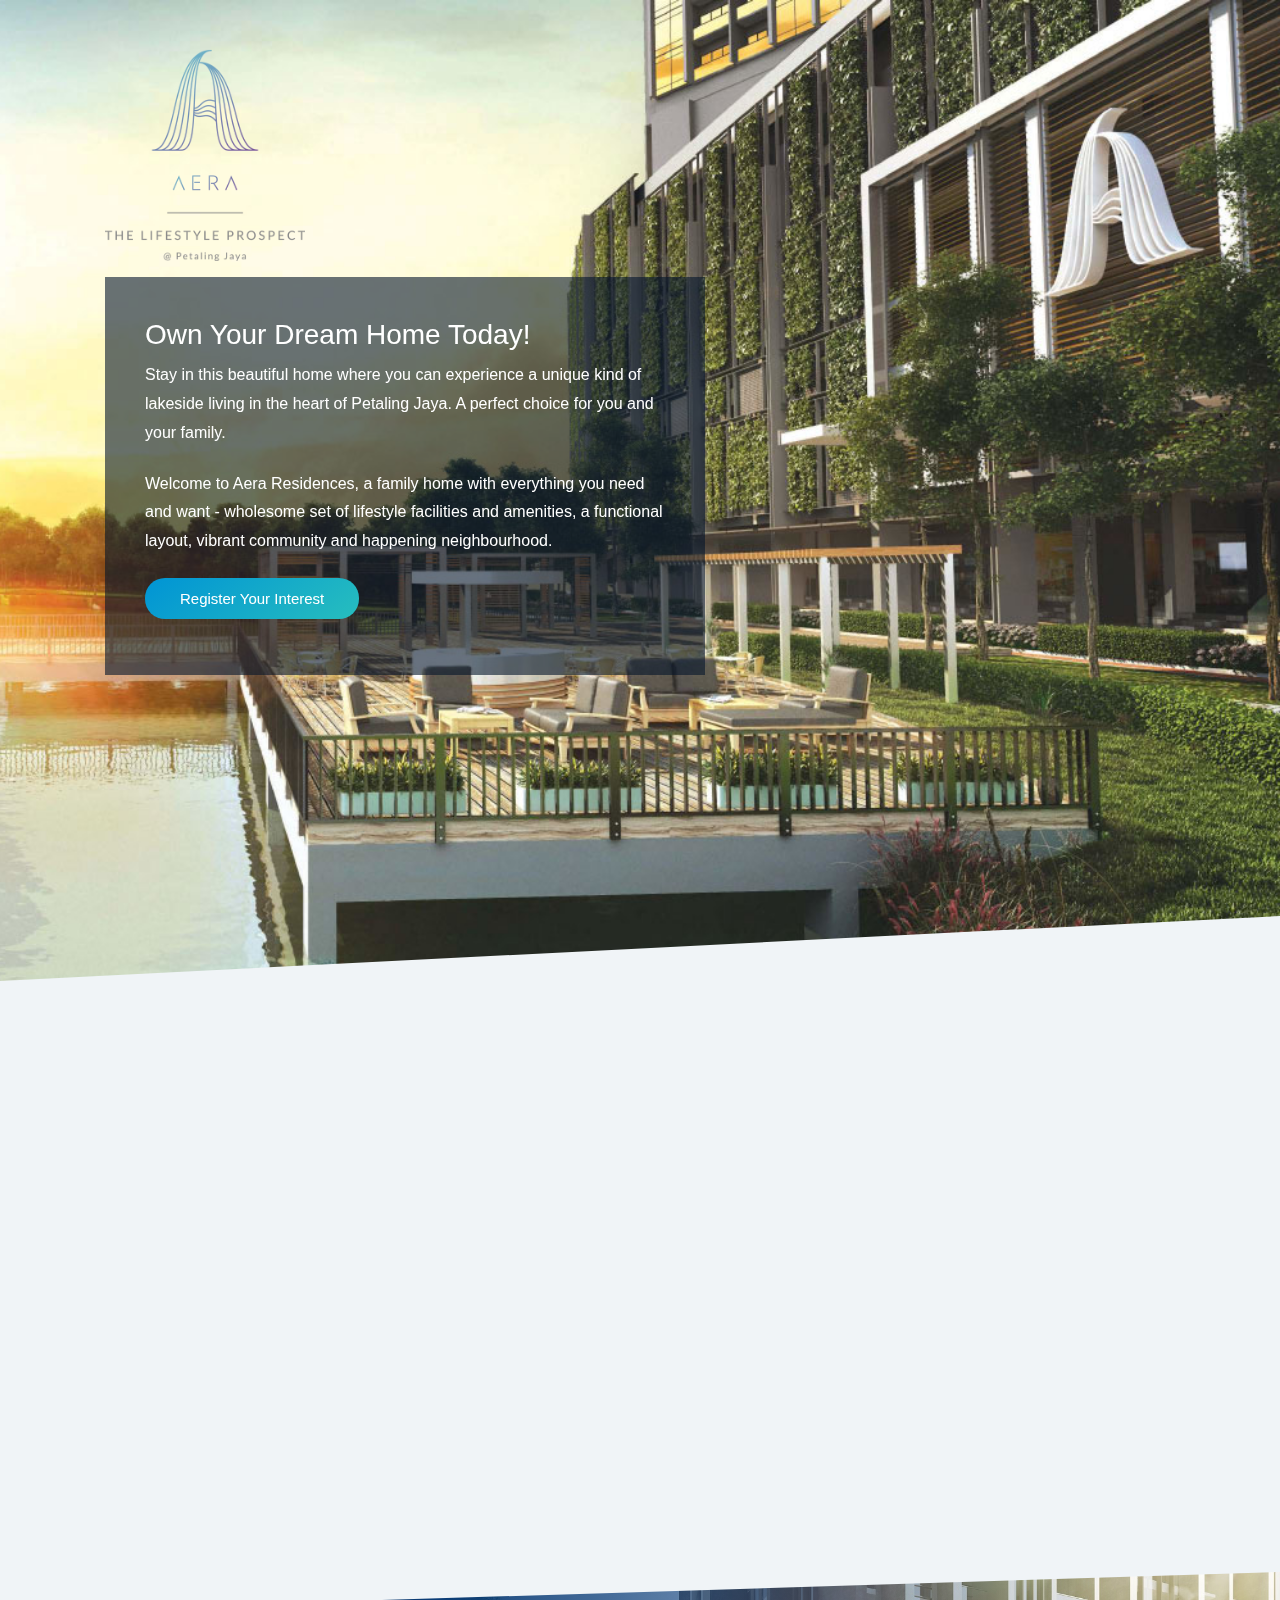
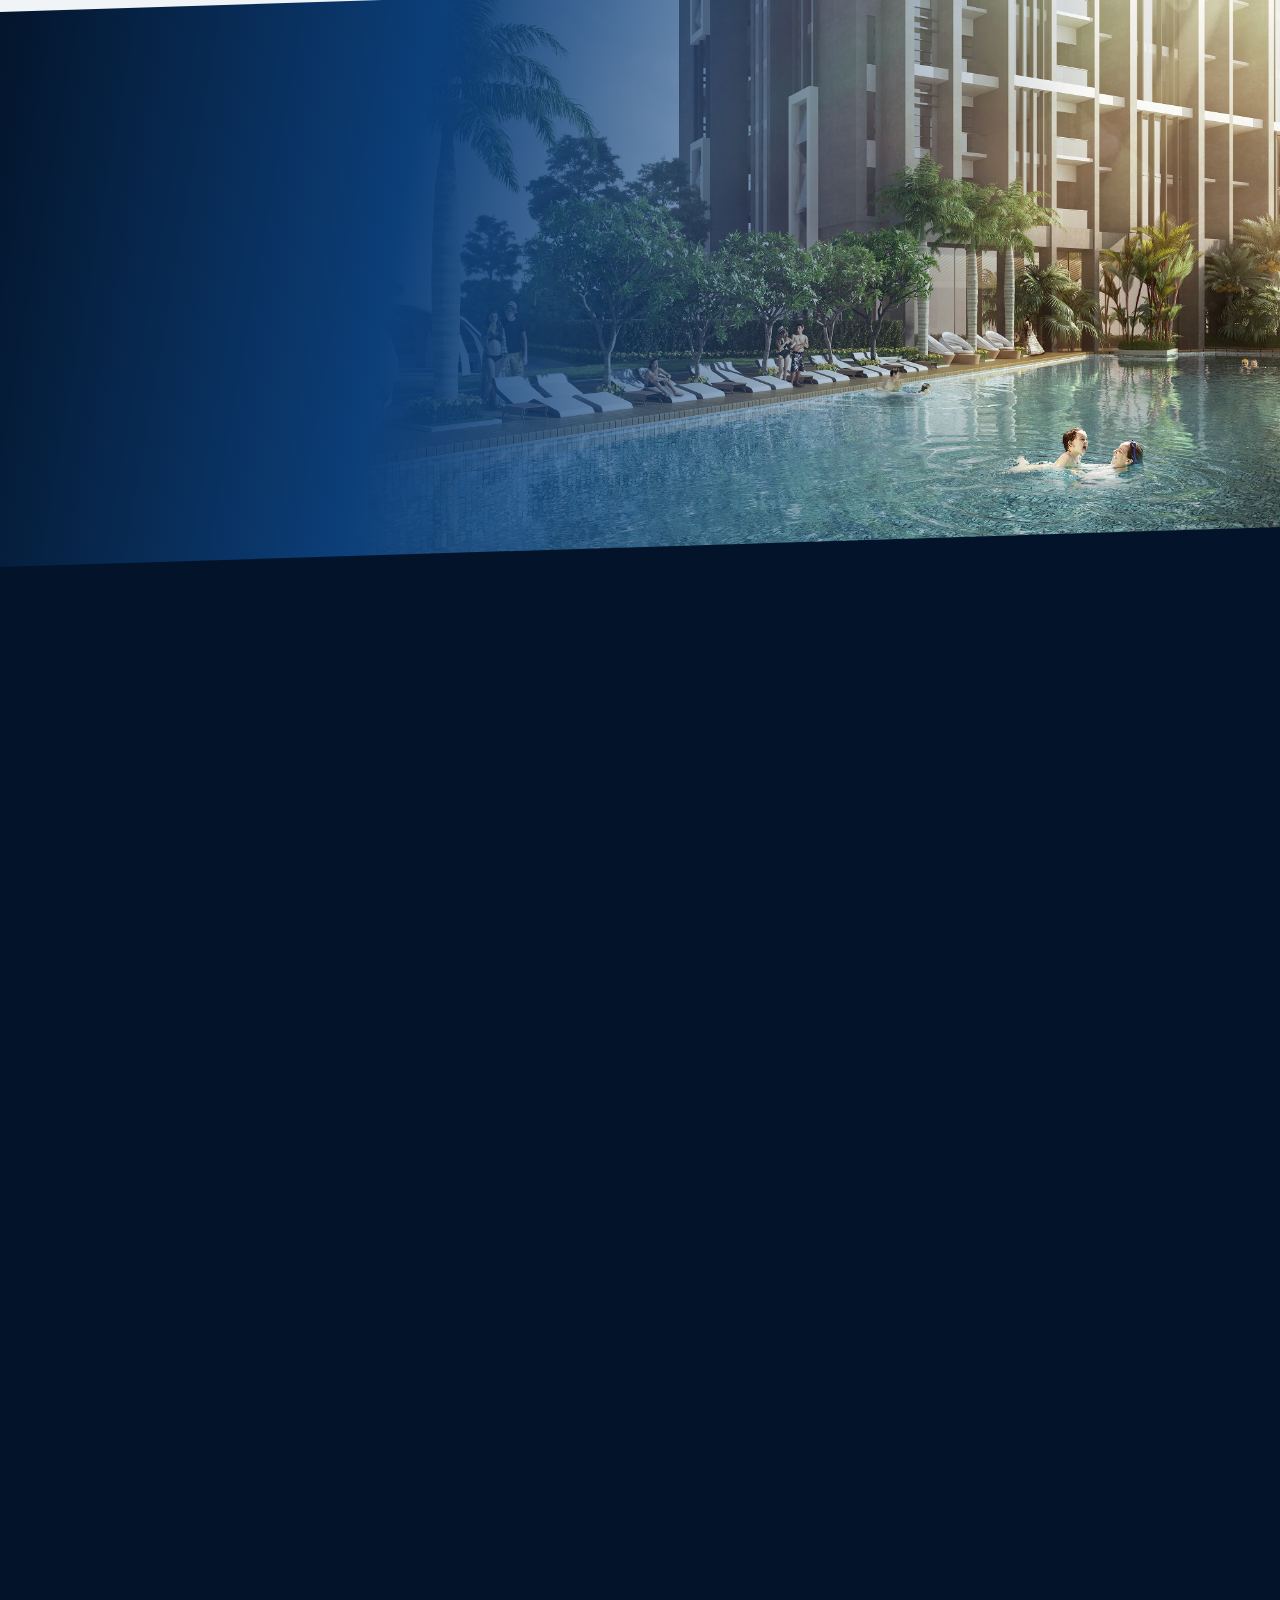
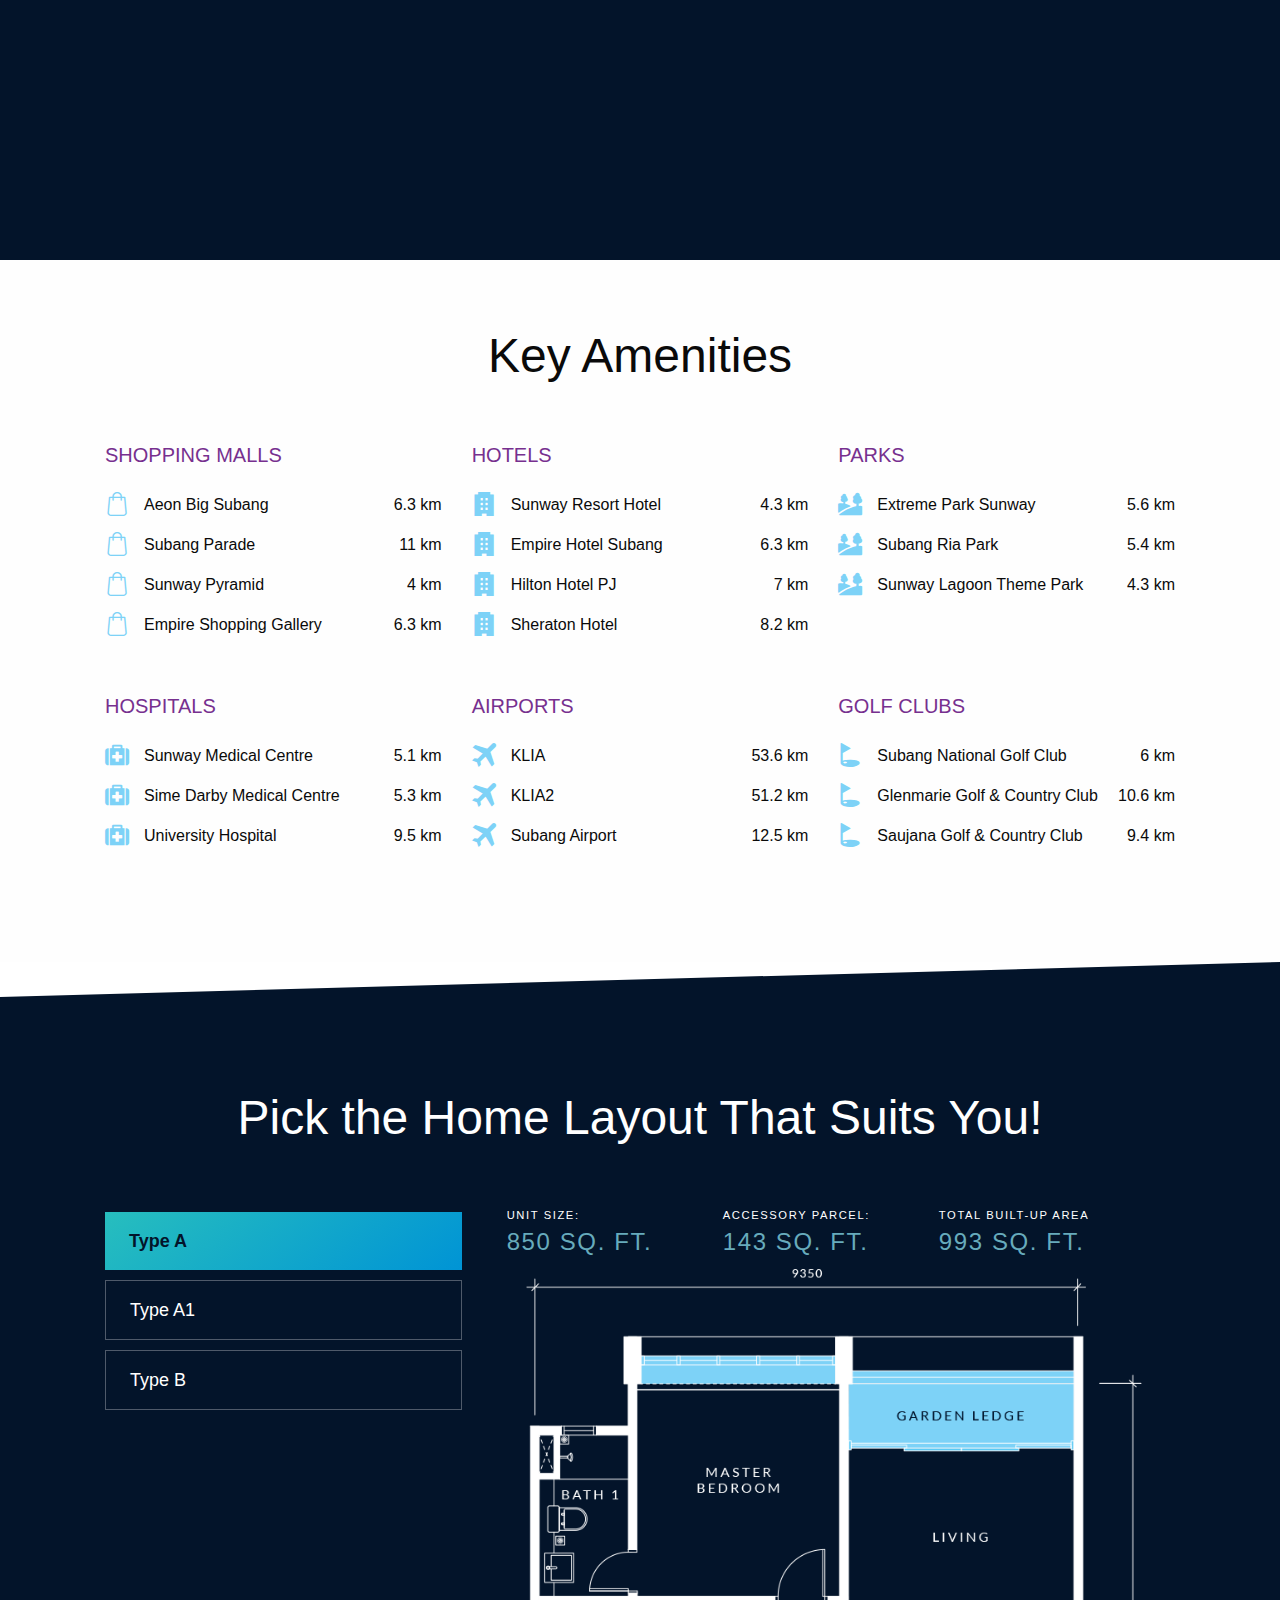
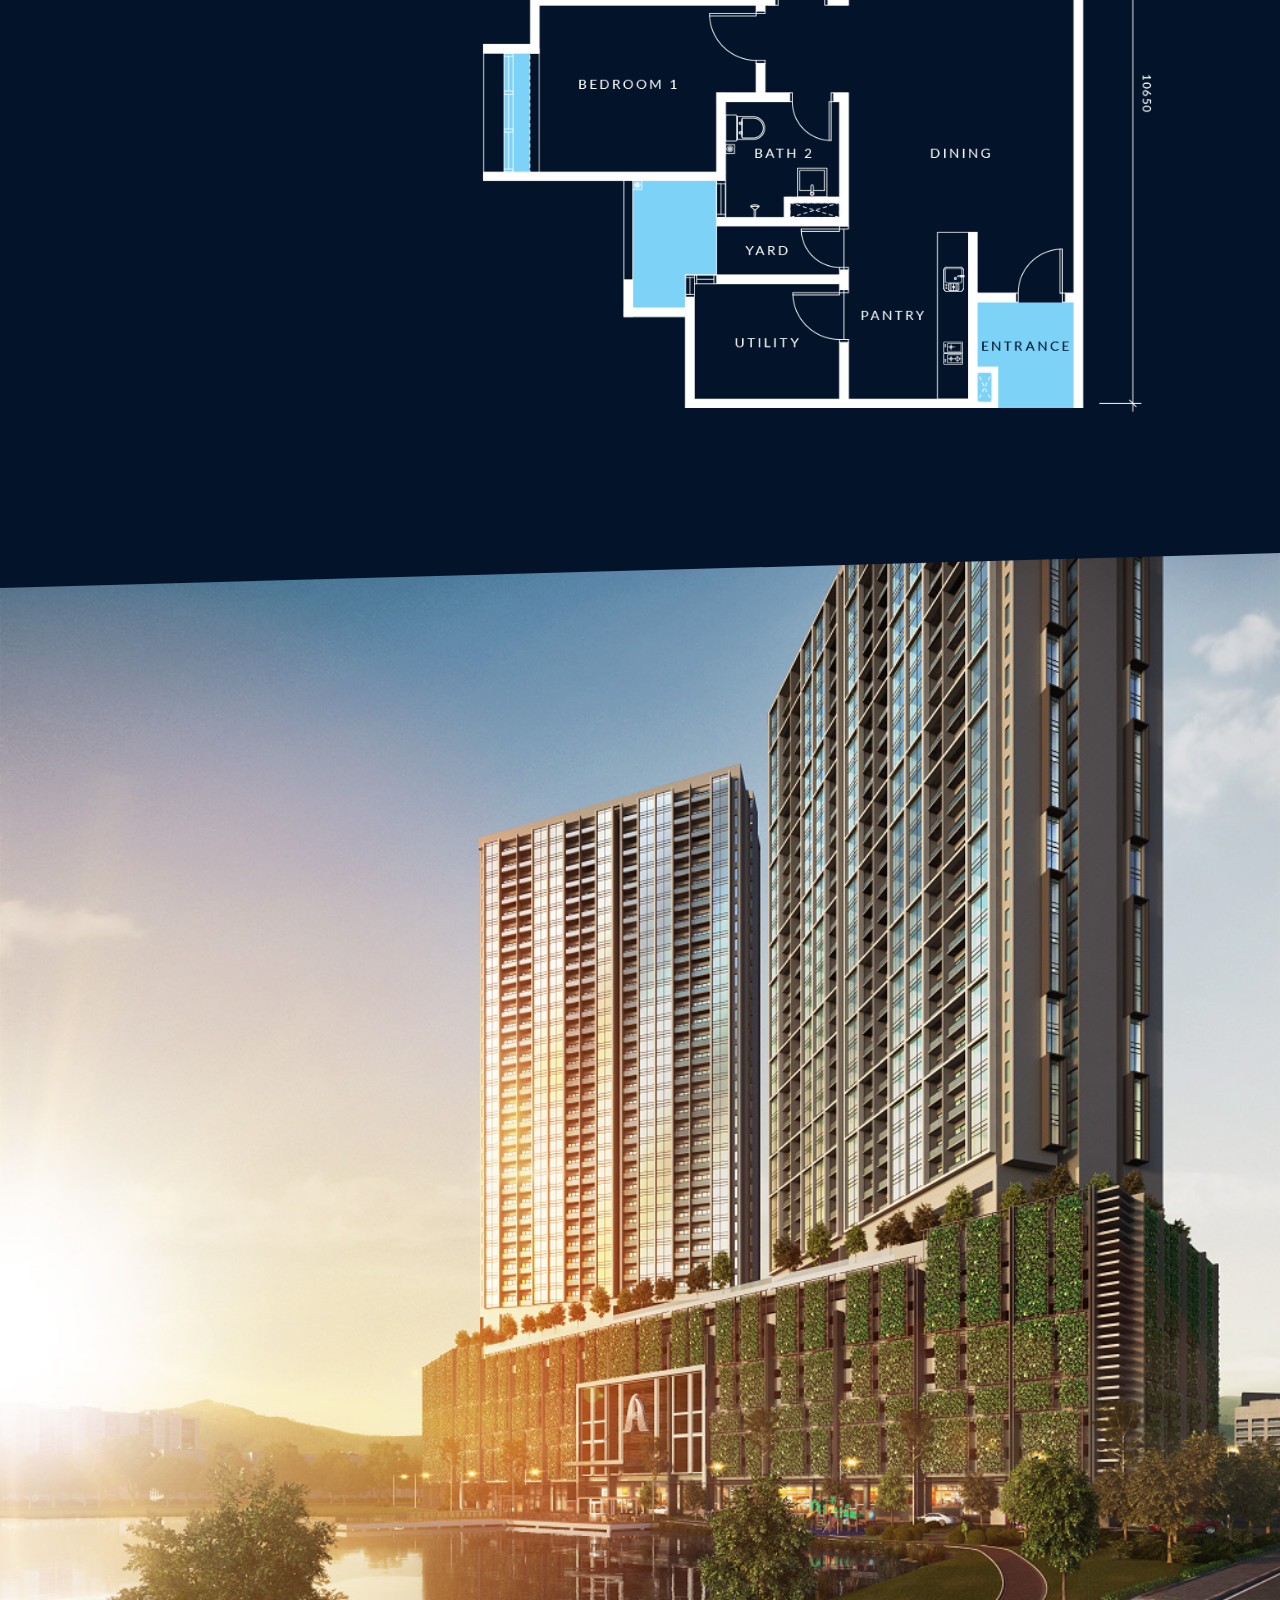
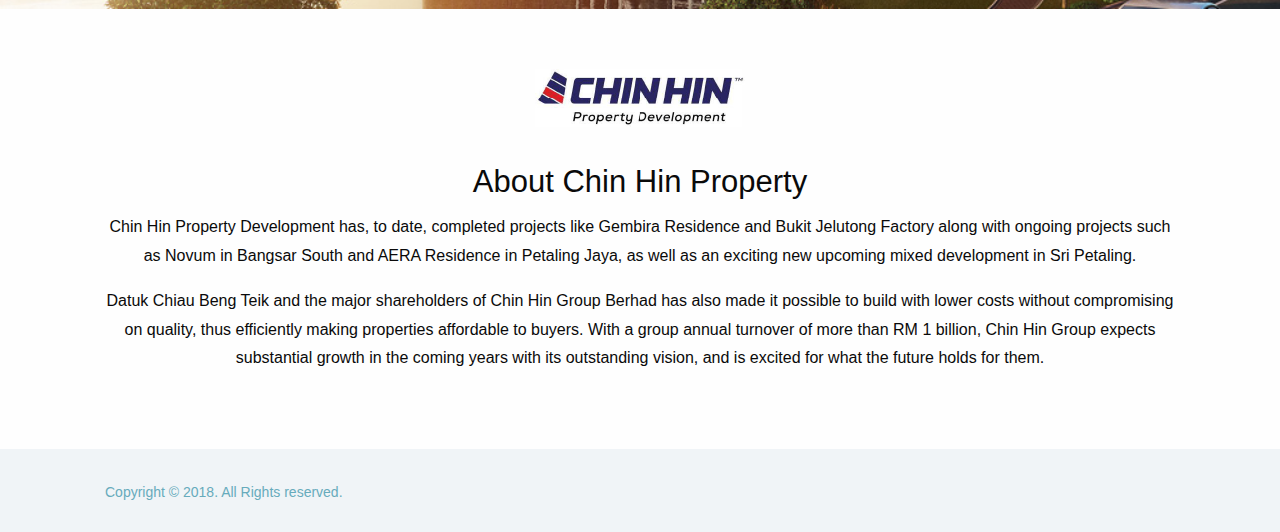
==== commit 466d7265: "Optimized and changed" ====
--- a/index.html
+++ b/index.html
@@ -3,18 +3,14 @@
 
 <head>
 	<meta charset="utf-8" />
-	<title>Attitude - Conference Template</title>
+	<title>Aera Residence</title>
 	<meta name="viewport" content="width=device-width, initial-scale=1.0">
 	<!-- Favicon -->
-	<link rel="shortcut icon" type="image/x-icon" href="assets/images/favicon.ico" />
-
+	<link rel="icon" href="favicon.ico" type="image/x-icon">
 	<link rel="stylesheet" href="assets/styles/vendors.min.css" />
 	<link rel="stylesheet" href="style.css" />
-
 	<!-- JavaScripts -->
 	<script src="assets/javascripts/vendor.min.js"></script>
-	<link href="https://fonts.googleapis.com/css?family=Hind:300,400,500,600,700|Poppins:300,400,500,600,700&amp;subset=devanagari,latin-ext"
-	 rel="stylesheet">
 </head>
 
 <body>
@@ -103,14 +99,14 @@
 					<div class="grid-container inner-padding">
 						<div class="grid-x">
 							<div data-aos="fade-right" class="cell medium-7 large-4">
-								<object type="image/svg+xml" data="assets/svg/yoga.svg"></object>
-								<object type="image/svg+xml" data="assets/svg/restaurant.svg"></object>
-								<object type="image/svg+xml" data="assets/svg/pool.svg"></object>
-								<object type="image/svg+xml" data="assets/svg/drinks.svg"></object>
+								<i class="fi flaticon-exercise"></i>
+								<i class="fi flaticon-restaurant"></i>
+								<i class="fi flaticon-swimming-pool"></i>
+								<i class="fi flaticon-drinks"></i>
 								<h3>Lifestyle Focused</h3>
 								<!-- /.section-title -->
 								<p>
-									Subheadline: An impressive variety of facilities are at your disposal here at Aera Residence. Exuding a resort-style ambiance
+									An impressive variety of facilities are at your disposal here at Aera Residence. Exuding a resort-style ambiance
 									with lush palm trees, you can lounge around the pool, dive into the cool waters for respite, and stretch your tension
 									away at the yoga deck.
 								</p>
@@ -163,21 +159,16 @@
 							<h5>SHOPPING MALLS</h5>
 							<ul>
 								<li>
-									<object type="image/svg+xml" data="assets/svg/shopping.svg"></object>
-									<span class="place">Aeon Big Subang</span>
-									<span class="distance">6.3 km</span>
-								</li>
-								<li>
-									<object type="image/svg+xml" data="assets/svg/shopping.svg"></object>Subang Parade
-									<span class="distance">11 km</span>
-								</li>
-								<li>
-									<object type="image/svg+xml" data="assets/svg/shopping.svg"></object>Sunway Pyramid
-									<span class="distance">4 km</span>
-								</li>
-								<li>
-									<object type="image/svg+xml" data="assets/svg/shopping.svg"></object>Empire Shopping Gallery
-									<span class="distance">6.3 km</span>
+									<i class="fi flaticon-shopping-bag"></i>Aeon Big Subang<span class="distance">6.3 km</span>
+								</li>
+								<li>
+									<i class="fi flaticon-shopping-bag"></i>Subang Parade<span class="distance">11 km</span>
+								</li>
+								<li>
+										<i class="fi flaticon-shopping-bag"></i>Sunway Pyramid<span class="distance">4 km</span>
+								</li>
+								<li>
+									<i class="fi flaticon-shopping-bag"></i>Empire Shopping Gallery<span class="distance">6.3 km</span>
 								</li>
 							</ul>
 						</div>
@@ -185,19 +176,23 @@
 							<h5>HOTELS</h5>
 							<ul>
 								<li>
-									<object type="image/svg+xml" data="assets/svg/hotel.svg"></object>Sunway Resort Hotel
+									<i class="fi flaticon-hotel-with-three-floors"></i>
+									Sunway Resort Hotel
 									<span class="distance">4.3 km</span>
 								</li>
 								<li>
-									<object type="image/svg+xml" data="assets/svg/hotel.svg"></object>Empire Hotel Subang
+									<i class="fi flaticon-hotel-with-three-floors"></i>
+									Empire Hotel Subang
 									<span class="distance">6.3 km</span>
 								</li>
 								<li>
-									<object type="image/svg+xml" data="assets/svg/hotel.svg"></object>Hilton Hotel PJ
+									<i class="fi flaticon-hotel-with-three-floors"></i>
+									Hilton Hotel PJ
 									<span class="distance">7 km</span>
 								</li>
 								<li>
-									<object type="image/svg+xml" data="assets/svg/hotel.svg"></object>Sheraton Hotel
+									<i class="fi flaticon-hotel-with-three-floors"></i>
+									Sheraton Hotel
 									<span class="distance">8.2 km</span>
 								</li>
 							</ul>
@@ -206,16 +201,19 @@
 							<h5>PARKS</h5>
 							<ul>
 								<li>
-									<object type="image/svg+xml" data="assets/svg/parks.svg"></object>Extreme Park Sunway
+									<i class="fi flaticon-landscape"></i>
+									Extreme Park Sunway
 									<span class="distance">5.6 km</span>
 								</li>
 								<li>
-									<object type="image/svg+xml" data="assets/svg/parks.svg"></object>Subang Ria Park
+									<i class="fi flaticon-landscape"></i>
+									Subang Ria Park
 									<span class="distance">5.4 km</span>
 								</li>
 								<li>
-									<object type="image/svg+xml" data="assets/svg/parks.svg"></object>Sunway Lagoon Theme Park
-									<span class="distance">5.4 km</span>
+									<i class="fi flaticon-landscape"></i>
+									Sunway Lagoon Theme Park
+									<span class="distance">4.3 km</span>
 								</li>
 							</ul>
 						</div>
@@ -223,15 +221,18 @@
 							<h5>HOSPITALS</h5>
 							<ul>
 								<li>
-									<object type="image/svg+xml" data="assets/svg/hospital.svg"></object>Sunway Medical Centre
+								<i class="fi flaticon-medical-kit"></i>
+								Sunway Medical Centre
 									<span class="distance">5.1 km</span>
 								</li>
 								<li>
-									<object type="image/svg+xml" data="assets/svg/hospital.svg"></object>Sime Darby Medical Centre
+								<i class="fi flaticon-medical-kit"></i>
+								Sime Darby Medical Centre
 									<span class="distance">5.3 km</span>
 								</li>
 								<li>
-									<object type="image/svg+xml" data="assets/svg/hospital.svg"></object>University Hospital
+								<i class="fi flaticon-medical-kit"></i>
+								University Hospital
 									<span class="distance">9.5 km</span>
 								</li>
 							</ul>
@@ -240,15 +241,18 @@
 							<h5>AIRPORTS</h5>
 							<ul>
 								<li>
-									<object type="image/svg+xml" data="assets/svg/plane.svg"></object>KLIA
+									<i class="fi flaticon-plane"></i>
+									KLIA
 									<span class="distance">53.6 km</span>
 								</li>
 								<li>
-									<object type="image/svg+xml" data="assets/svg/plane.svg"></object>KLIA2
+									<i class="fi flaticon-plane"></i>
+									KLIA2
 									<span class="distance">51.2 km</span>
 								</li>
 								<li>
-									<object type="image/svg+xml" data="assets/svg/plane.svg"></object>Subang Airport
+									<i class="fi flaticon-plane"></i>
+									Subang Airport
 									<span class="distance">12.5 km</span>
 								</li>
 							</ul>
@@ -257,15 +261,18 @@
 							<h5>GOLF CLUBS</h5>
 							<ul>
 								<li>
-									<object type="image/svg+xml" data="assets/svg/golf.svg"></object>Subang National Golf Club
+									<i class="fi flaticon-golf"></i>
+									Subang National Golf Club
 									<span class="distance">6 km</span>
 								</li>
 								<li>
-									<object type="image/svg+xml" data="assets/svg/golf.svg"></object>Glenmarie Golf & Country Club
+									<i class="fi flaticon-golf"></i>
+									Glenmarie Golf & Country Club
 									<span class="distance">10.6 km</span>
 								</li>
 								<li>
-									<object type="image/svg+xml" data="assets/svg/golf.svg"></object>Saujana Golf & Country Club
+									<i class="fi flaticon-golf"></i>
+									Saujana Golf & Country Club
 									<span class="distance">9.4 km</span>
 								</li>
 							</ul>
@@ -373,17 +380,15 @@
 							</header>
 							<!-- /.section-head -->
 							<div class="section-body">
-								<form data-abide novalidate>
-									<div data-abide-error class="alert callout" style="display: none;">
-										<p>
-											<i class="fi-alert"></i> There are some errors in your form.</p>
-									</div>
-
+								<form name="contactform"  id="submitForm" action="https://formspree.io/your@email.com" method="POST" data-abide novalidate>
+									<p data-abide-error id="prompt" style="display: none;">
+										There are some problems with your details
+									</p>
 									<!-- First Name -->
 									<div class="grid-x grid-margin-x">
 										<div class="cell small-12 medium-4 ">
 											<label>
-												<input type="text" placeholder="Your Name" aria-describedby="Insert Your Name" required>
+												<input class="formVal" type="text" placeholder="Your Name" aria-describedby="Insert Your Name" name="name" required>
 												<span class="form-error">
 													Name is required
 												</span>
@@ -392,7 +397,7 @@
 										<!-- Email -->
 										<div class="cell small-12 medium-4">
 											<label>
-												<input type="email" placeholder="Email" aria-describedby="Insert Your Email" required>
+												<input class="formVal" type="email" placeholder="Email" name="email" aria-describedby="Insert Your Email" required>
 												<span class="form-error">
 													Email address is required
 												</span>
@@ -401,7 +406,7 @@
 										<!-- contact -->
 										<div class="cell small-12 medium-4 ">
 											<label>
-												<input type="tel" placeholder="Contact Number" aria-describedby="Contact Number" required>
+												<input class="formVal" type="tel" placeholder="Contact Number" name="contact_no" aria-describedby="Contact Number" required>
 												<span class="form-error">
 													Phone Number is required
 												</span>
@@ -410,13 +415,15 @@
 										<!-- /.grid-x .grid-margin-x -->
 										<!-- Submit Button -->
 										<fieldset class="cell medium-8">
-											<input id="checkbox1" type="checkbox">
+											<input id="checkbox1" type="checkbox" required>
 											<label class="small-text" for="checkbox1">I confirm that I have read and understand your Privacy Policy and hereby consent to the collection and processing
 												of my personal data by or on behalf of Chin Hin Property Development and/or its related corporations, jointly
-												controlled companies, associates, saffiliates and partners in accordance therewith.</label>
+												controlled companies, associates, saffiliates and partners in accordance therewith.
+												<p class="form-error">Agreement is required</p>
+											</label>
 										</fieldset>
 										<fieldset class="cell medium-4">
-											<button class="button action-button purple expanded" type="submit" value="Submit">Send Now</button>
+											<button id="submitForm" class="button action-button purple expanded" type="submit" value="Submit">Send Now</button>
 										</fieldset>
 								</form>
 								</div>
